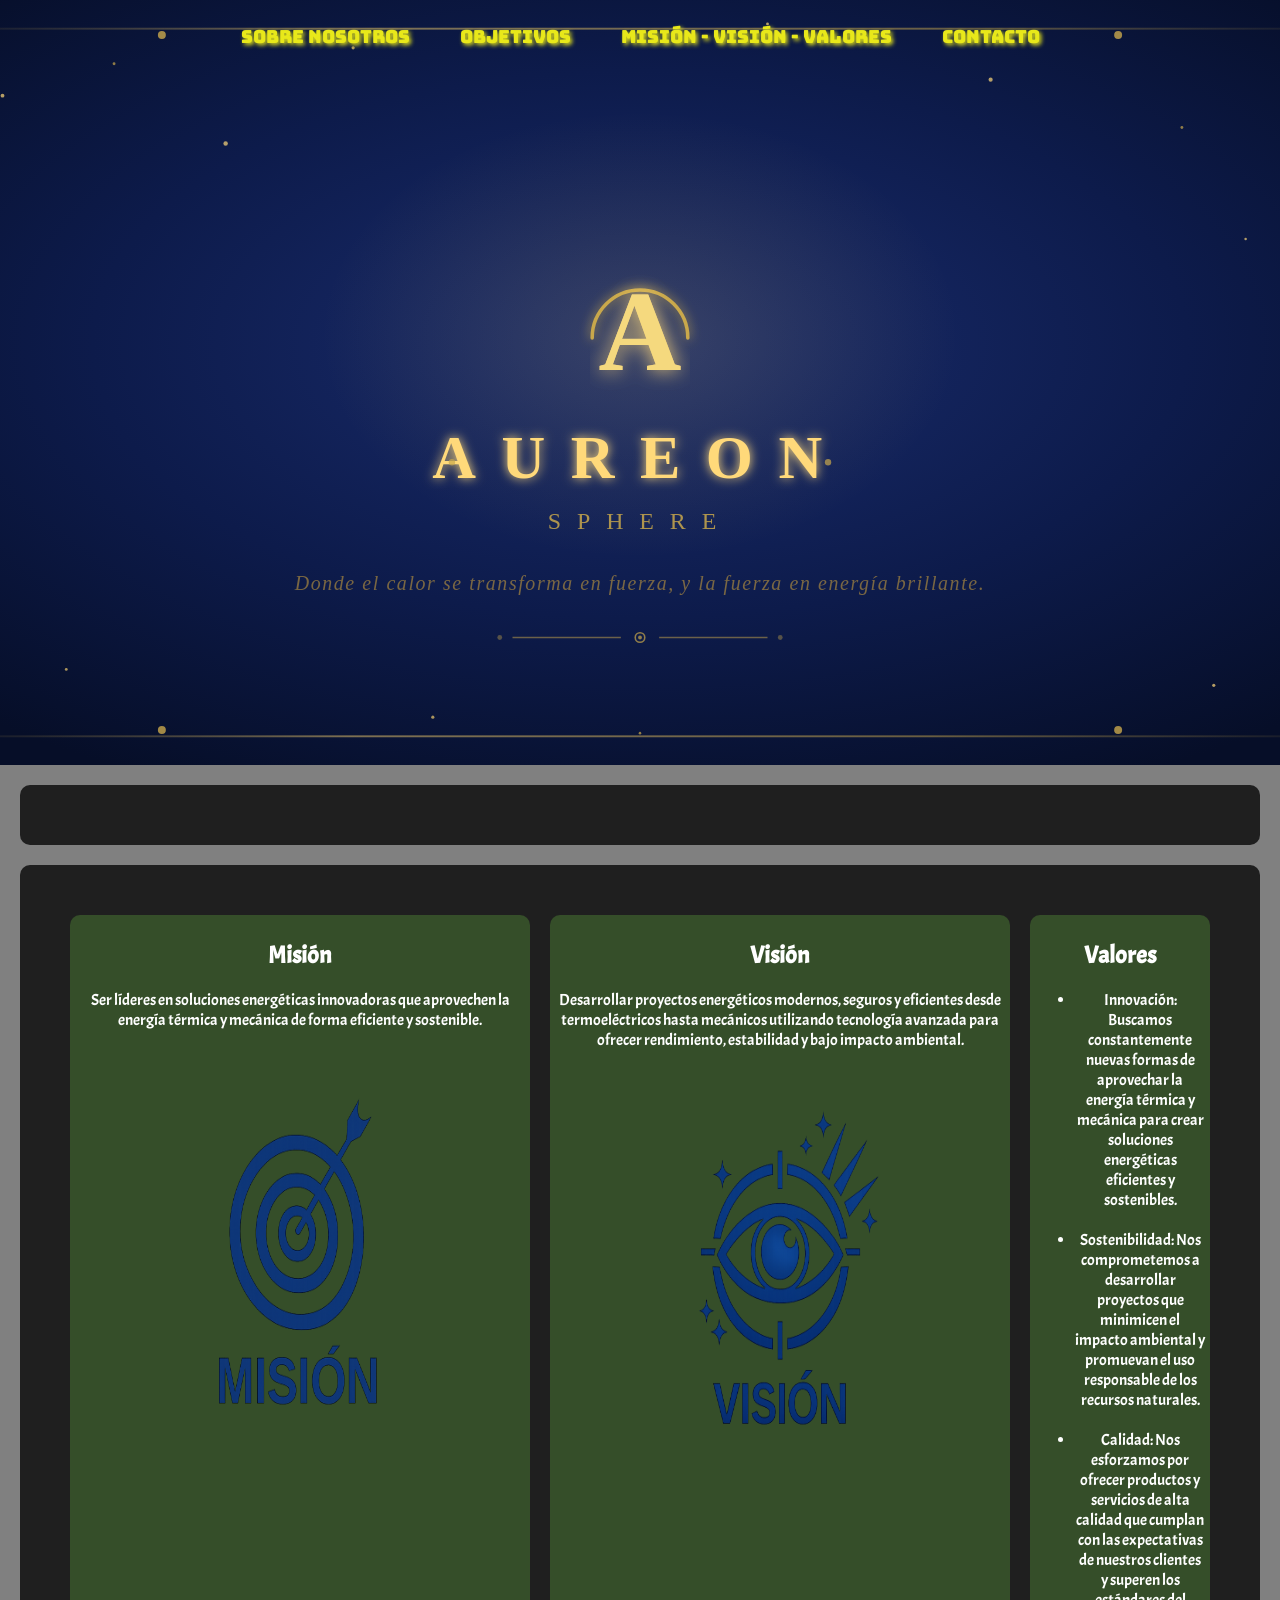
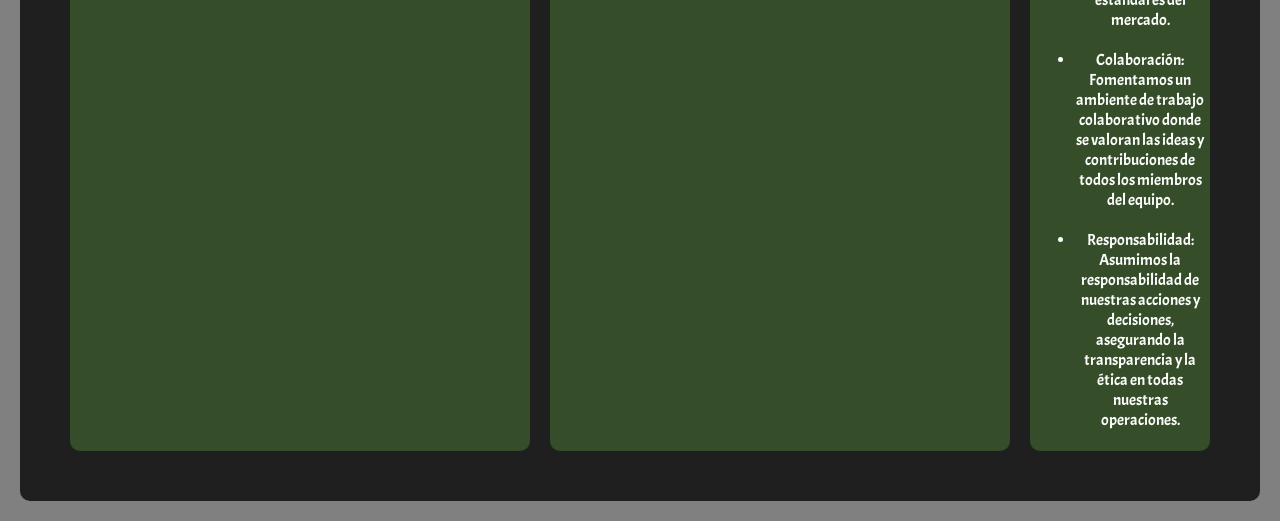
==== MainPage.html @ d263edd3 "Add files via upload" ====
<!DOCTYPE html>
<html>
    
<head>
    <meta charset="UTF-8" />
    <meta name="viewport" content="width=device-width, initial-scale=1.0">
    <title>MainPage</title>
    <link rel="stylesheet" href="MainPage.css" />
    <link rel="preconnect" href="https://fonts.googleapis.com">
    <link rel="preconnect" href="https://fonts.gstatic.com" crossorigin>
    <link href="https://fonts.googleapis.com/css2?family=Bungee&family=Indie+Flower&display=swap" rel="stylesheet">
    <style>
        @import url('https://fonts.googleapis.com/css2?family=Acme&display=swap');
    </style>
</head>

<body>

    <div class = "AureonFondo">
        <div class = "NavBarFondo">
            <nav>
                <a href="#AboutUs">Sobre nosotros</a>
                <a href="#Objetivos">Objetivos</a>
                <a href="#MVV">Misión - visión - valores</a>
                <a href="#Contacto">Contacto</a>
            </nav>
        </div>

        <p></p> <!-- Aqui simplemente esta la imagen de fondo definida en el CSS, la seccion es solo eso y pues realmente
                     no contiene nada importante, por eso esta vacio-->
    </div>

    <section>

    </section>

    <section id = "MVV">
        <div class = "MVV">
            <div class = "mision">
                <h2>Misión</h2>
                <p>Ser líderes en soluciones energéticas innovadoras que aprovechen la energía térmica y mecánica de forma eficiente y sostenible.</p>
                <img src="MisionImage.png" alt="Misión" class="mision-image">
            </div>
            <div class = "vision">
                <h2>Visión</h2>
                <p>Desarrollar proyectos energéticos modernos, seguros y eficientes desde termoeléctricos hasta mecánicos utilizando tecnología avanzada para ofrecer rendimiento, estabilidad y bajo impacto ambiental.</p>
                <img src="VisionImage.png" alt="Visión" class="vision-image">
            </div>
            <div class = "valores">
                <h2>Valores</h2>
                <ul>
                    <li>Innovación: Buscamos constantemente nuevas formas de aprovechar la energía térmica y mecánica para crear soluciones energéticas eficientes y sostenibles.</li>
                    <br>
                    <li>Sostenibilidad: Nos comprometemos a desarrollar proyectos que minimicen el impacto ambiental y promuevan el uso responsable de los recursos naturales.</li>
                    <br>
                    <li>Calidad: Nos esforzamos por ofrecer productos y servicios de alta calidad que cumplan con las expectativas de nuestros clientes y superen los estándares del mercado.</li>
                    <br>
                    <li>Colaboración: Fomentamos un ambiente de trabajo colaborativo donde se valoran las ideas y contribuciones de todos los miembros del equipo.</li>
                    <br>
                    <li>Responsabilidad: Asumimos la responsabilidad de nuestras acciones y decisiones, asegurando la transparencia y la ética en todas nuestras operaciones.</li>
                </ul>
            </div>
        </div>
    </section>

</body>

</html>
---- MainPage.css ----
body {
    margin: 0;
    padding: 0;
    font-family: 'Acme', cursive;
    background-color: grey;
}

nav {
    padding: 25px;
    display:flex;
    justify-content: center;
    gap: 50px;
}

nav a {
    color: #e8e81a;
    text-decoration: none;
    font-size: 18px;
    font-family: 'Bungee', cursive;
    text-shadow: 2px 2px 4px #e8e81a;
}

nav a:hover {
    color: #0bad3b;
}

.NavBarFondo {
    position: relative;
    display: flex;
    text-align: center;
    justify-content: center;
}

.AureonFondo {
    height: 85vh;

    background-color: #352020;

    background-image: url(aureon_sphere_hero_banner.svg);
    background-size: cover;
    background-position: center;
    background-repeat: no-repeat;

    text-align: center;
}


section {
    padding:30px;
    margin:20px;
    background-color: #1f1f1f;
    border-radius:10px;
}

.MVV {
    height: auto;
    display: flex;
    gap: 20px;
    margin: 20px;
}

.mision, .vision, .valores {
    justify-content: center;
    text-align: center;
    background-color: #354e29;
    color: white;
    flex: 1;
    padding: 5px;
    border-radius: 10px;
}

.mision-image{
    width: 450px;
    height: 450px;
    border-radius: 10px;
}

.vision-image{
    width: 450px;
    height: 450px;
    border-radius: 10px;
}
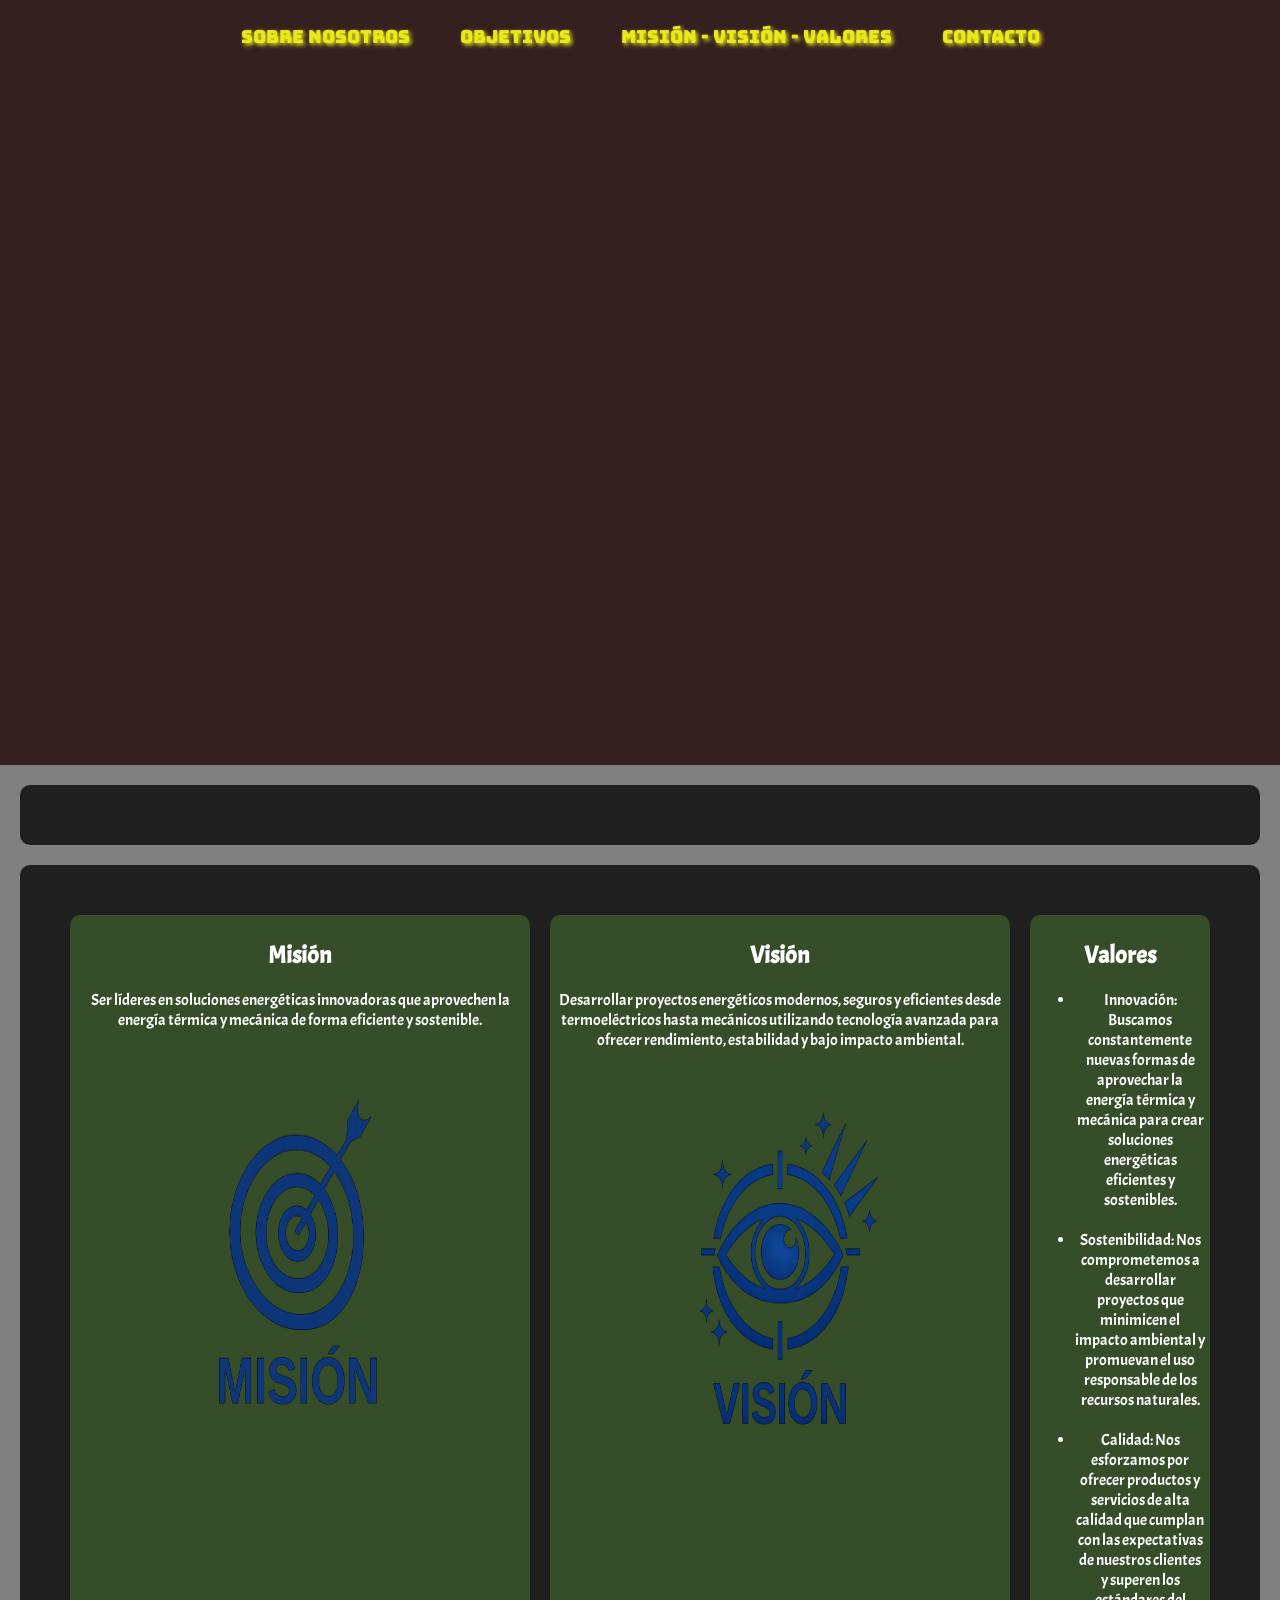
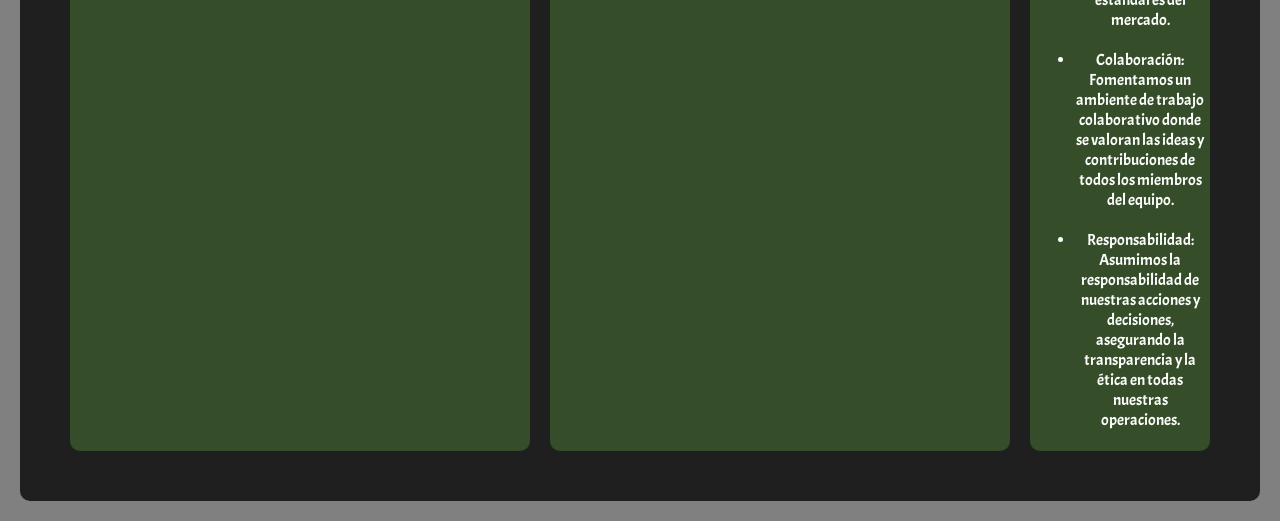
==== commit adf617a9: "FixImage1" ====
--- a/MainPage.html
+++ b/MainPage.html
@@ -39,12 +39,12 @@
             <div class = "mision">
                 <h2>Misión</h2>
                 <p>Ser líderes en soluciones energéticas innovadoras que aprovechen la energía térmica y mecánica de forma eficiente y sostenible.</p>
-                <img src="MisionImage.png" alt="Misión" class="mision-image">
+                <img src="MainPageImages\MisionImage.png" alt="Misión" class="mision-image">
             </div>
             <div class = "vision">
                 <h2>Visión</h2>
                 <p>Desarrollar proyectos energéticos modernos, seguros y eficientes desde termoeléctricos hasta mecánicos utilizando tecnología avanzada para ofrecer rendimiento, estabilidad y bajo impacto ambiental.</p>
-                <img src="VisionImage.png" alt="Visión" class="vision-image">
+                <img src="MainPageImages\VisionImage.png" alt="Visión" class="vision-image">
             </div>
             <div class = "valores">
                 <h2>Valores</h2>
--- a/MainPage.css
+++ b/MainPage.css
@@ -36,7 +36,7 @@
 
     background-color: #352020;
 
-    background-image: url(aureon_sphere_hero_banner.svg);
+    background-image: url(MainPageImages\aureon_sphere_hero_banner.svg);
     background-size: cover;
     background-position: center;
     background-repeat: no-repeat;
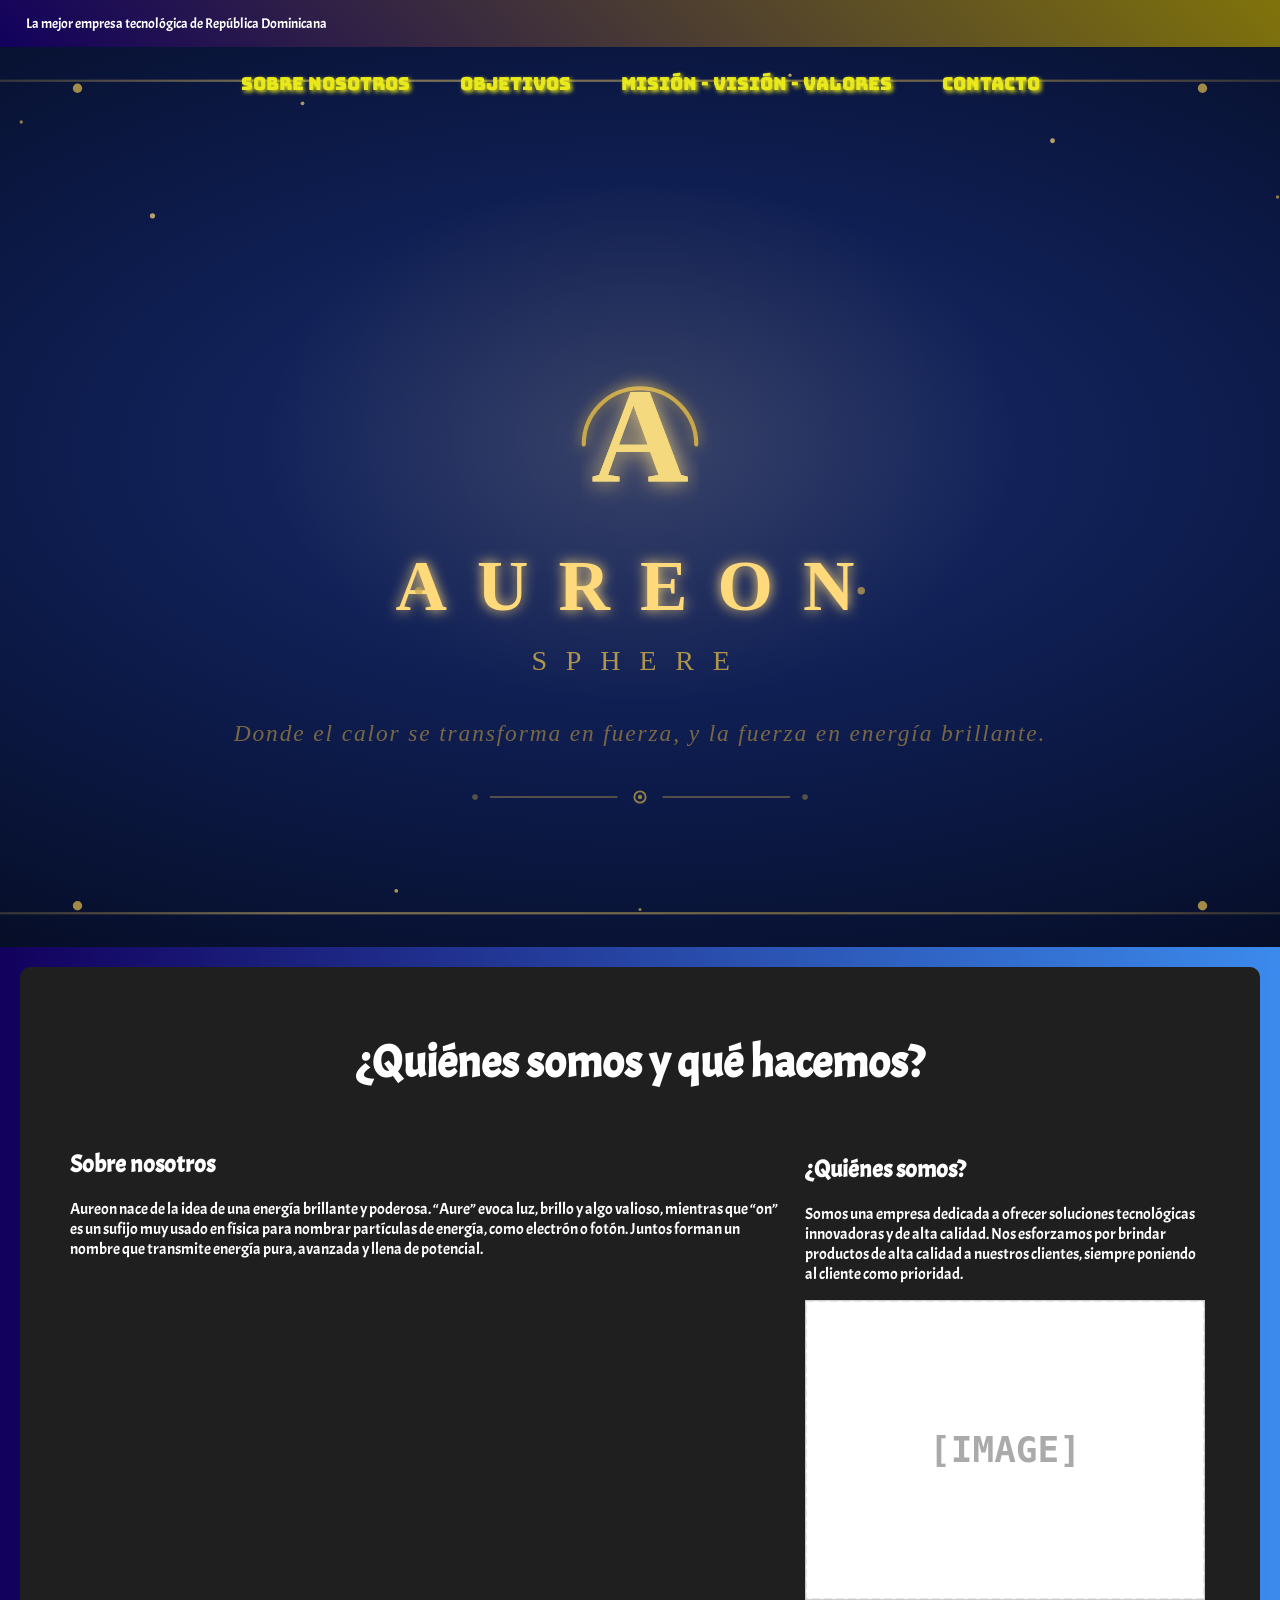
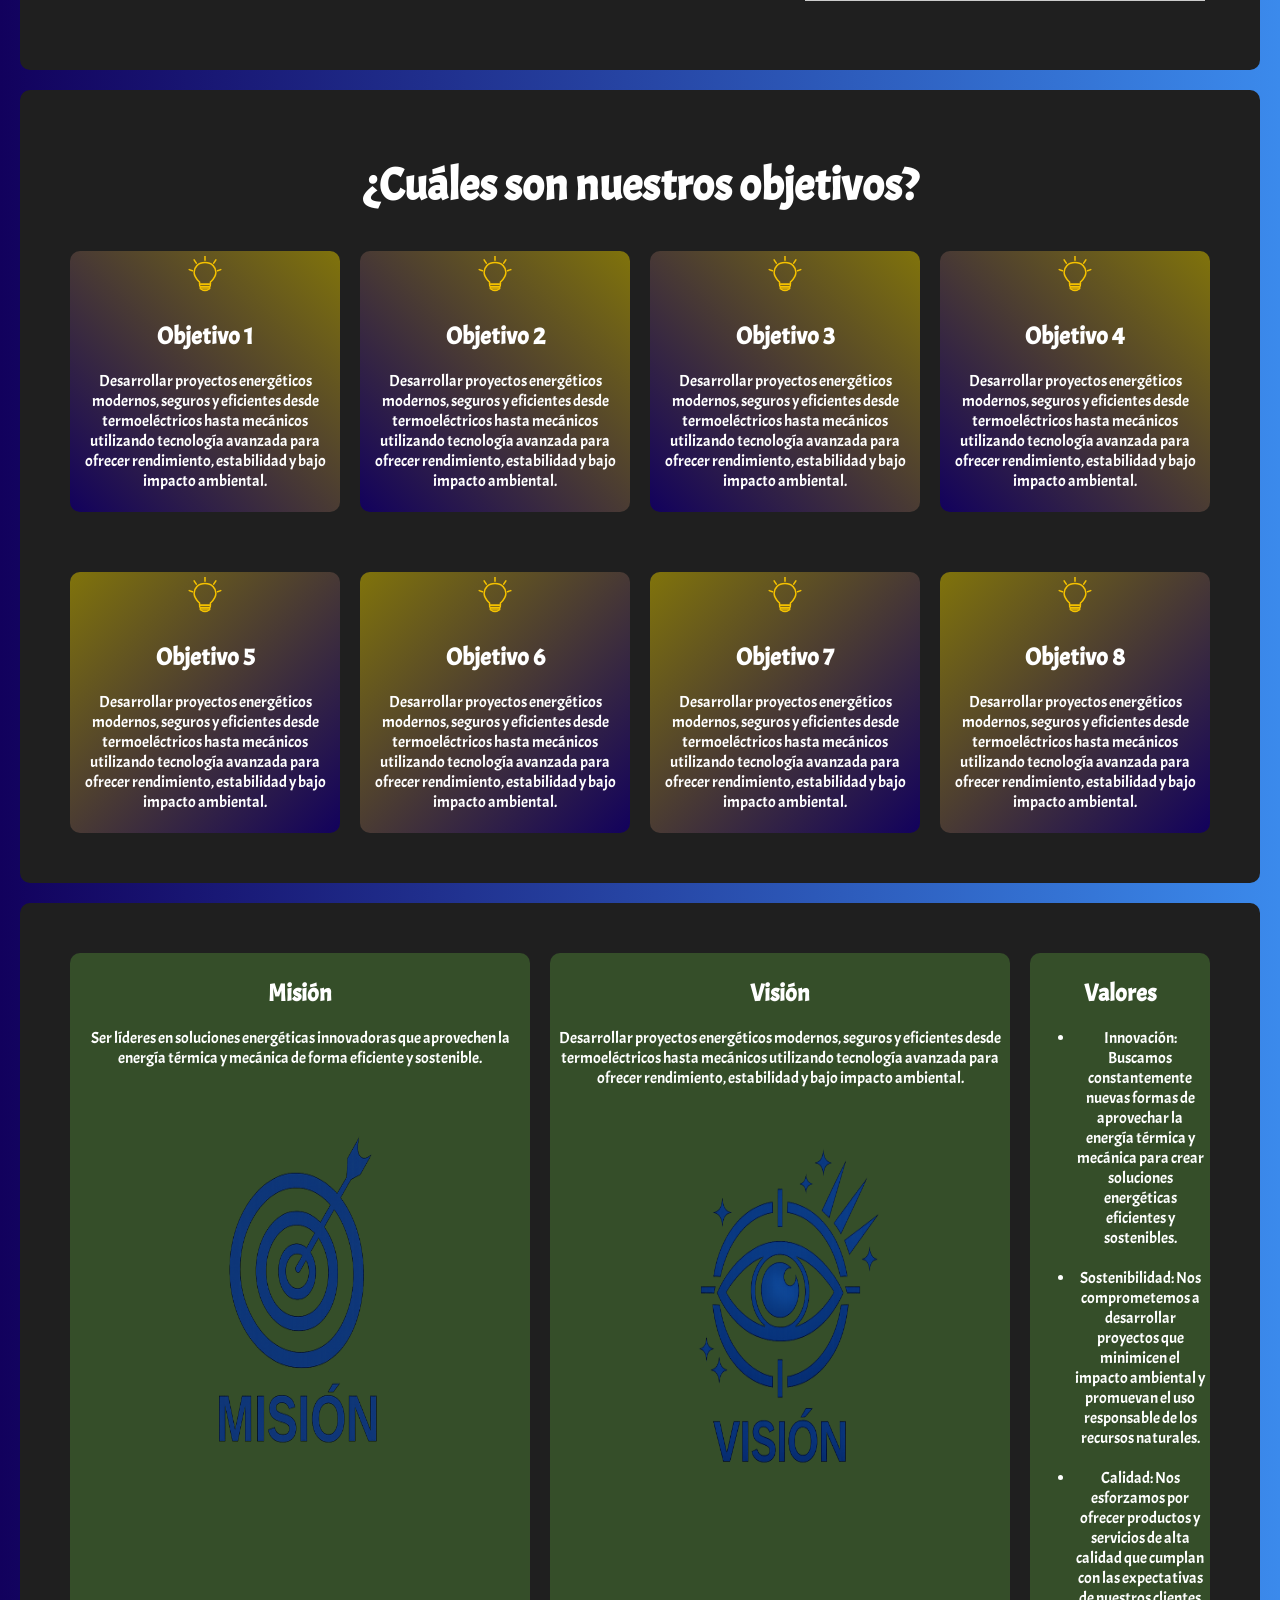
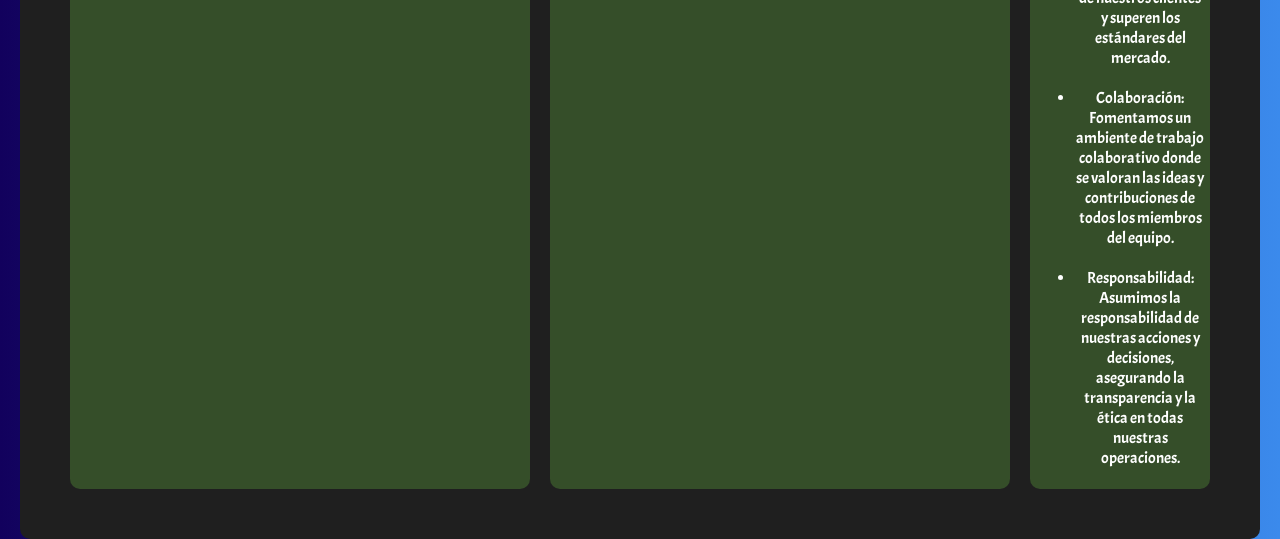
==== commit 850609fd: "ChangeImp1" ====
--- a/MainPage.html
+++ b/MainPage.html
@@ -16,6 +16,10 @@
 
 <body>
 
+    <header>
+        <p class = "AureonHeader">La mejor empresa tecnológica de República Dominicana</p>
+    </header>
+
     <div class = "AureonFondo">
         <div class = "NavBarFondo">
             <nav>
@@ -25,13 +29,85 @@
                 <a href="#Contacto">Contacto</a>
             </nav>
         </div>
-
-        <p></p> <!-- Aqui simplemente esta la imagen de fondo definida en el CSS, la seccion es solo eso y pues realmente
-                     no contiene nada importante, por eso esta vacio-->
     </div>
 
-    <section>
+    <section id = "AboutUs">
+        <div class = "AboutUsHeader">
+            <h1>¿Quiénes somos y qué hacemos?</h1>
+        </div>
+        <div class = "AboutUsLR">
+            <div class = "AboutLeft">
+                <h2>Sobre nosotros</h2>
+                <p>Aureon nace de la idea de una energía brillante y poderosa. “Aure” evoca luz, brillo y algo valioso, 
+                mientras que “on” es un sufijo muy usado en física para nombrar partículas de energía, como electrón o fotón. 
+                Juntos forman un nombre que transmite energía pura, avanzada y llena de potencial.</p>
+            </div>
+            <div class = "AboutUsRight">
+                <h2>¿Quiénes somos?</h2>
+                <p>Somos una empresa dedicada a ofrecer soluciones tecnológicas innovadoras y de alta calidad.
+                Nos esforzamos por brindar productos de alta calidad a nuestros clientes, siempre poniendo al cliente como prioridad.</p>
+                <img src="MainPageImages\image_placeholder.svg" alt="Sobre nosotros" class="aboutus-image">
+            </div>
+        </div>
+    </section>
 
+    <section id = "Objetivos">
+        <div class = "ObjetivosHeader">
+            <h1>¿Cuáles son nuestros objetivos?</h1>
+        </div>
+        <div class = "Contenedor-Objetivos1">
+            <div class = "Objetivo1">
+                <img src = "MainPageImages\bombillo_outline_only.svg" alt = "Objetivo 1" class = "ImageBombillo" width="40px" height="40px">
+                <h2>Objetivo 1</h2>
+                <p>Desarrollar proyectos energéticos modernos, seguros y eficientes desde termoeléctricos hasta mecánicos utilizando tecnología avanzada para ofrecer rendimiento, estabilidad y bajo impacto ambiental.</p>
+            </div>
+
+            <div class = "Objetivo2">
+                <img src = "MainPageImages\bombillo_outline_only.svg" alt = "Objetivo 2" class = "ImageBombillo" width="40px" height="40px">
+                <h2>Objetivo 2</h2>
+                <p>Desarrollar proyectos energéticos modernos, seguros y eficientes desde termoeléctricos hasta mecánicos utilizando tecnología avanzada para ofrecer rendimiento, estabilidad y bajo impacto ambiental.</p>
+            </div>
+
+            <div class = "Objetivo3">
+                <img src = "MainPageImages\bombillo_outline_only.svg" alt = "Objetivo 3" class = "ImageBombillo" width="40px" height="40px">
+                <h2>Objetivo 3</h2>
+                <p>Desarrollar proyectos energéticos modernos, seguros y eficientes desde termoeléctricos hasta mecánicos utilizando tecnología avanzada para ofrecer rendimiento, estabilidad y bajo impacto ambiental.</p>
+            </div>
+
+            <div class = "Objetivo4">
+                <img src = "MainPageImages\bombillo_outline_only.svg" alt = "Objetivo 4" class = "ImageBombillo" width="40px" height="40px">
+                <h2>Objetivo 4</h2>
+                <p>Desarrollar proyectos energéticos modernos, seguros y eficientes desde termoeléctricos hasta mecánicos utilizando tecnología avanzada para ofrecer rendimiento, estabilidad y bajo impacto ambiental.</p>
+            </div>
+        </div>
+
+            <br>
+
+        <div class = "Contenedor-Objetivos2">
+            <div class = "Objetivo5">
+                <img src = "MainPageImages\bombillo_outline_only.svg" alt = "Objetivo 5" class = "ImageBombillo" width="40px" height="40px">
+                <h2>Objetivo 5</h2>
+                <p>Desarrollar proyectos energéticos modernos, seguros y eficientes desde termoeléctricos hasta mecánicos utilizando tecnología avanzada para ofrecer rendimiento, estabilidad y bajo impacto ambiental.</p>
+            </div>
+
+            <div class = "Objetivo6">
+                <img src = "MainPageImages\bombillo_outline_only.svg" alt = "Objetivo 6" class = "ImageBombillo" width="40px" height="40px">
+                <h2>Objetivo 6</h2>
+                <p>Desarrollar proyectos energéticos modernos, seguros y eficientes desde termoeléctricos hasta mecánicos utilizando tecnología avanzada para ofrecer rendimiento, estabilidad y bajo impacto ambiental.</p>
+            </div>
+
+            <div class = "Objetivo7">
+                <img src = "MainPageImages\bombillo_outline_only.svg" alt = "Objetivo 7" class = "ImageBombillo" width="40px" height="40px">
+                <h2>Objetivo 7</h2>
+                <p>Desarrollar proyectos energéticos modernos, seguros y eficientes desde termoeléctricos hasta mecánicos utilizando tecnología avanzada para ofrecer rendimiento, estabilidad y bajo impacto ambiental.</p>
+            </div>
+
+            <div class = "Objetivo8">
+                <img src = "MainPageImages\bombillo_outline_only.svg" alt = "Objetivo 8" class = "ImageBombillo" width="40px" height="40px">
+                <h2>Objetivo 8</h2>
+                <p>Desarrollar proyectos energéticos modernos, seguros y eficientes desde termoeléctricos hasta mecánicos utilizando tecnología avanzada para ofrecer rendimiento, estabilidad y bajo impacto ambiental.</p>
+            </div>
+        </div>
     </section>
 
     <section id = "MVV">
--- a/MainPage.css
+++ b/MainPage.css
@@ -2,7 +2,9 @@
     margin: 0;
     padding: 0;
     font-family: 'Acme', cursive;
-    background-color: grey;
+    background: linear-gradient(90deg, #12015d, #3b8aec);
+    background-size: cover;
+    height: 100vh;
 }
 
 nav {
@@ -24,6 +26,18 @@
     color: #0bad3b;
 }
 
+header {
+    background: linear-gradient(45deg, #12015d, #80730b);
+    text-align: left;
+    padding: 1px;
+    color: white;
+}
+
+.AureonHeader {
+    font-size: 14px;
+    margin-left: 25px;
+}
+
 .NavBarFondo {
     position: relative;
     display: flex;
@@ -32,11 +46,9 @@
 }
 
 .AureonFondo {
-    height: 85vh;
+    height: 100vh;
 
-    background-color: #352020;
-
-    background-image: url(MainPageImages\aureon_sphere_hero_banner.svg);
+    background-image: url(MainPageImages/AureonSphereBannerMain.svg);
     background-size: cover;
     background-position: center;
     background-repeat: no-repeat;
@@ -50,6 +62,87 @@
     margin:20px;
     background-color: #1f1f1f;
     border-radius:10px;
+}
+
+.AboutUsHeader {
+    font-size: 30px;
+    text-align: center;
+    color: white;
+    margin-bottom: 20px;
+}
+
+.AboutUsLR {
+    height: auto;
+    display: flex;
+    gap: 20px;
+    color: white;
+    flex: 1;
+    margin: 20px;
+}
+
+.AboutUsLeft {
+    flex-direction: column;
+    gap: 20px;
+    justify-content: center;
+    align-items: center;
+    color: white;
+    flex: 1;
+    padding: 5px;
+    border-radius: 10px;
+}
+
+.AboutUsRight {
+    flex-direction: column;
+    gap: 20px;
+    justify-content: center;
+    align-items: center;
+    color: white;
+    flex: 1;
+    padding: 5px;
+    border-radius: 10px;
+}
+
+.ObjetivosHeader {
+    font-size: 30px;
+    text-align: center;
+    color: white;
+    margin-bottom: 20px;
+}
+
+.Contenedor-Objetivos1 {
+    position: relative;
+    height: auto;
+    display: flex;
+    gap: 20px;
+    margin: 20px;
+}
+
+.Objetivo1, .Objetivo2, .Objetivo3, .Objetivo4 {
+    justify-content: center;
+    text-align: center;
+    background: linear-gradient(45deg, #12015d, #80730b);
+    color: white;
+    flex: 1;
+    padding: 5px;
+    border-radius: 10px;
+}
+
+.Contenedor-Objetivos2 {
+    position: relative;
+    height: auto;
+    display: flex;
+    gap: 20px;
+    margin: 20px;
+}
+
+.Objetivo5, .Objetivo6, .Objetivo7, .Objetivo8 {
+    justify-content: center;
+    text-align: center;
+    background: linear-gradient(-45deg, #12015d, #80730b);
+    color: white;
+    flex: 1;
+    padding: 5px;
+    border-radius: 10px;
 }
 
 .MVV {
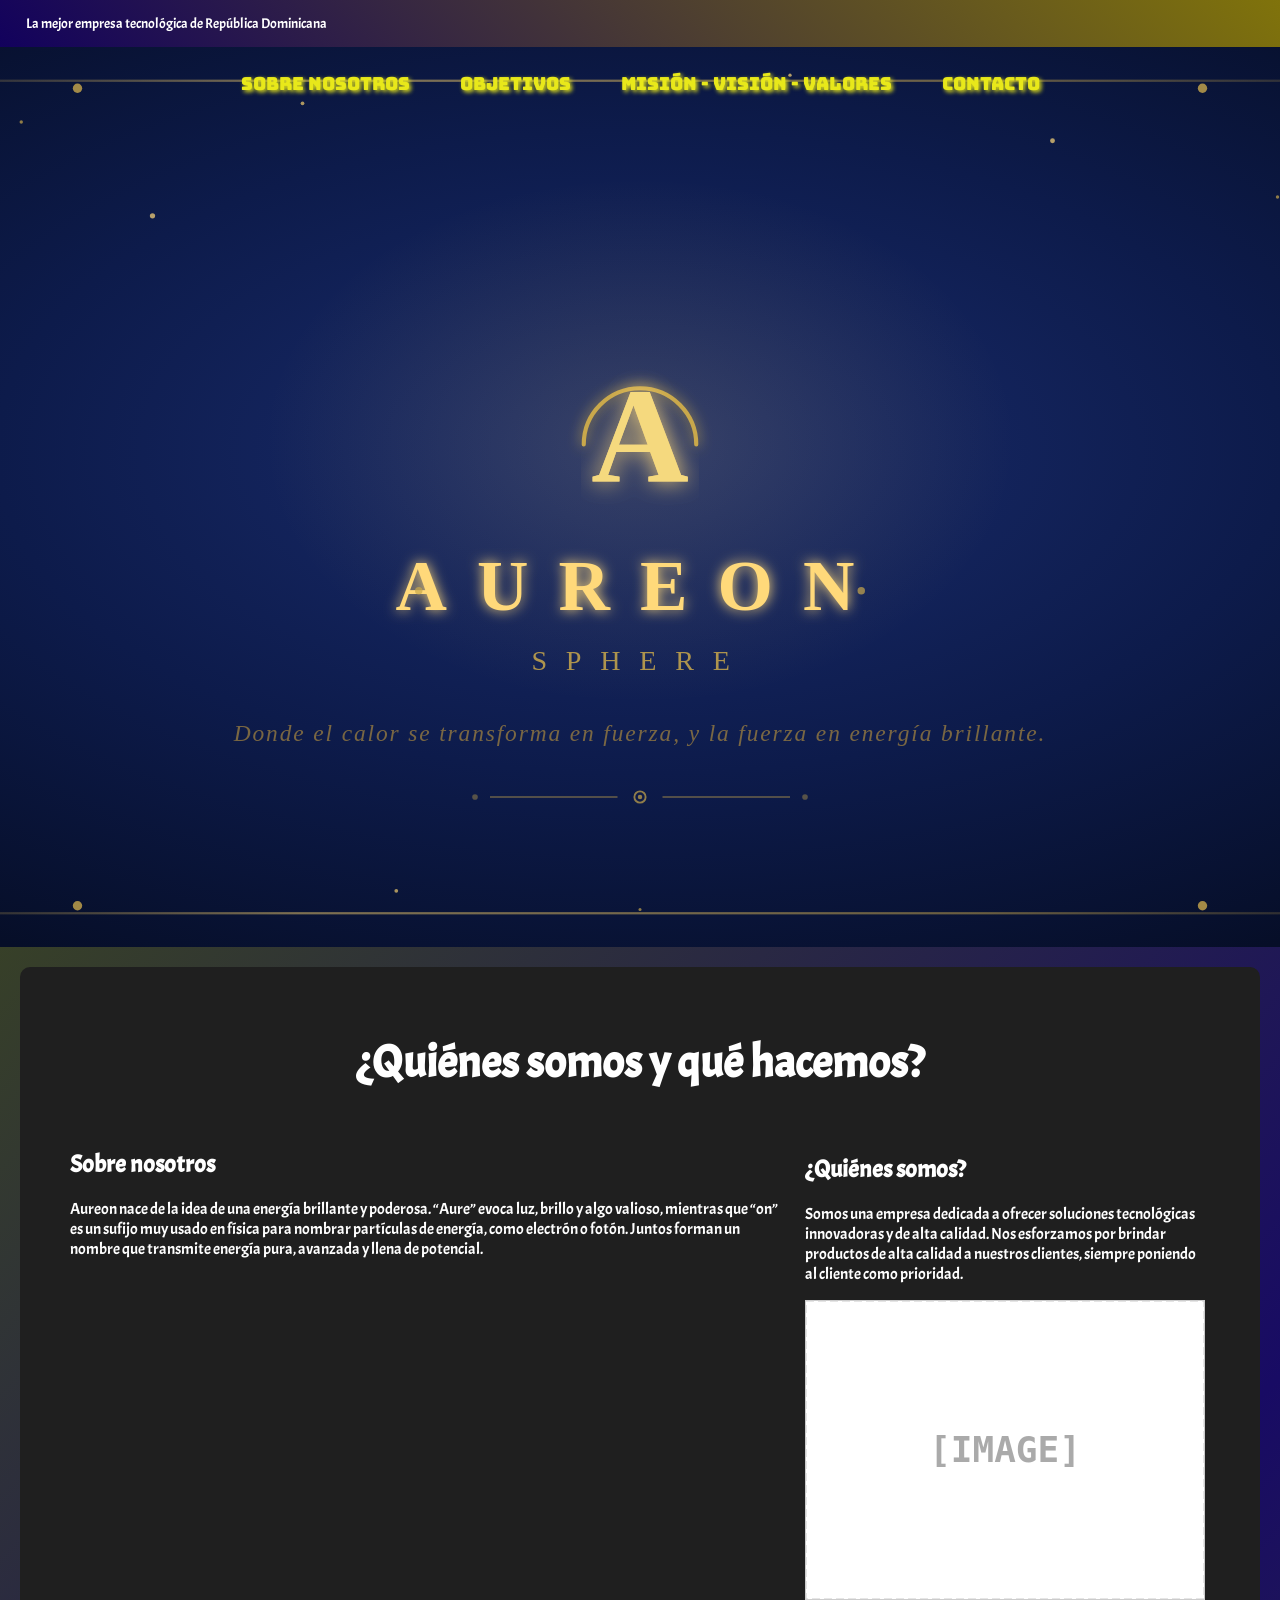
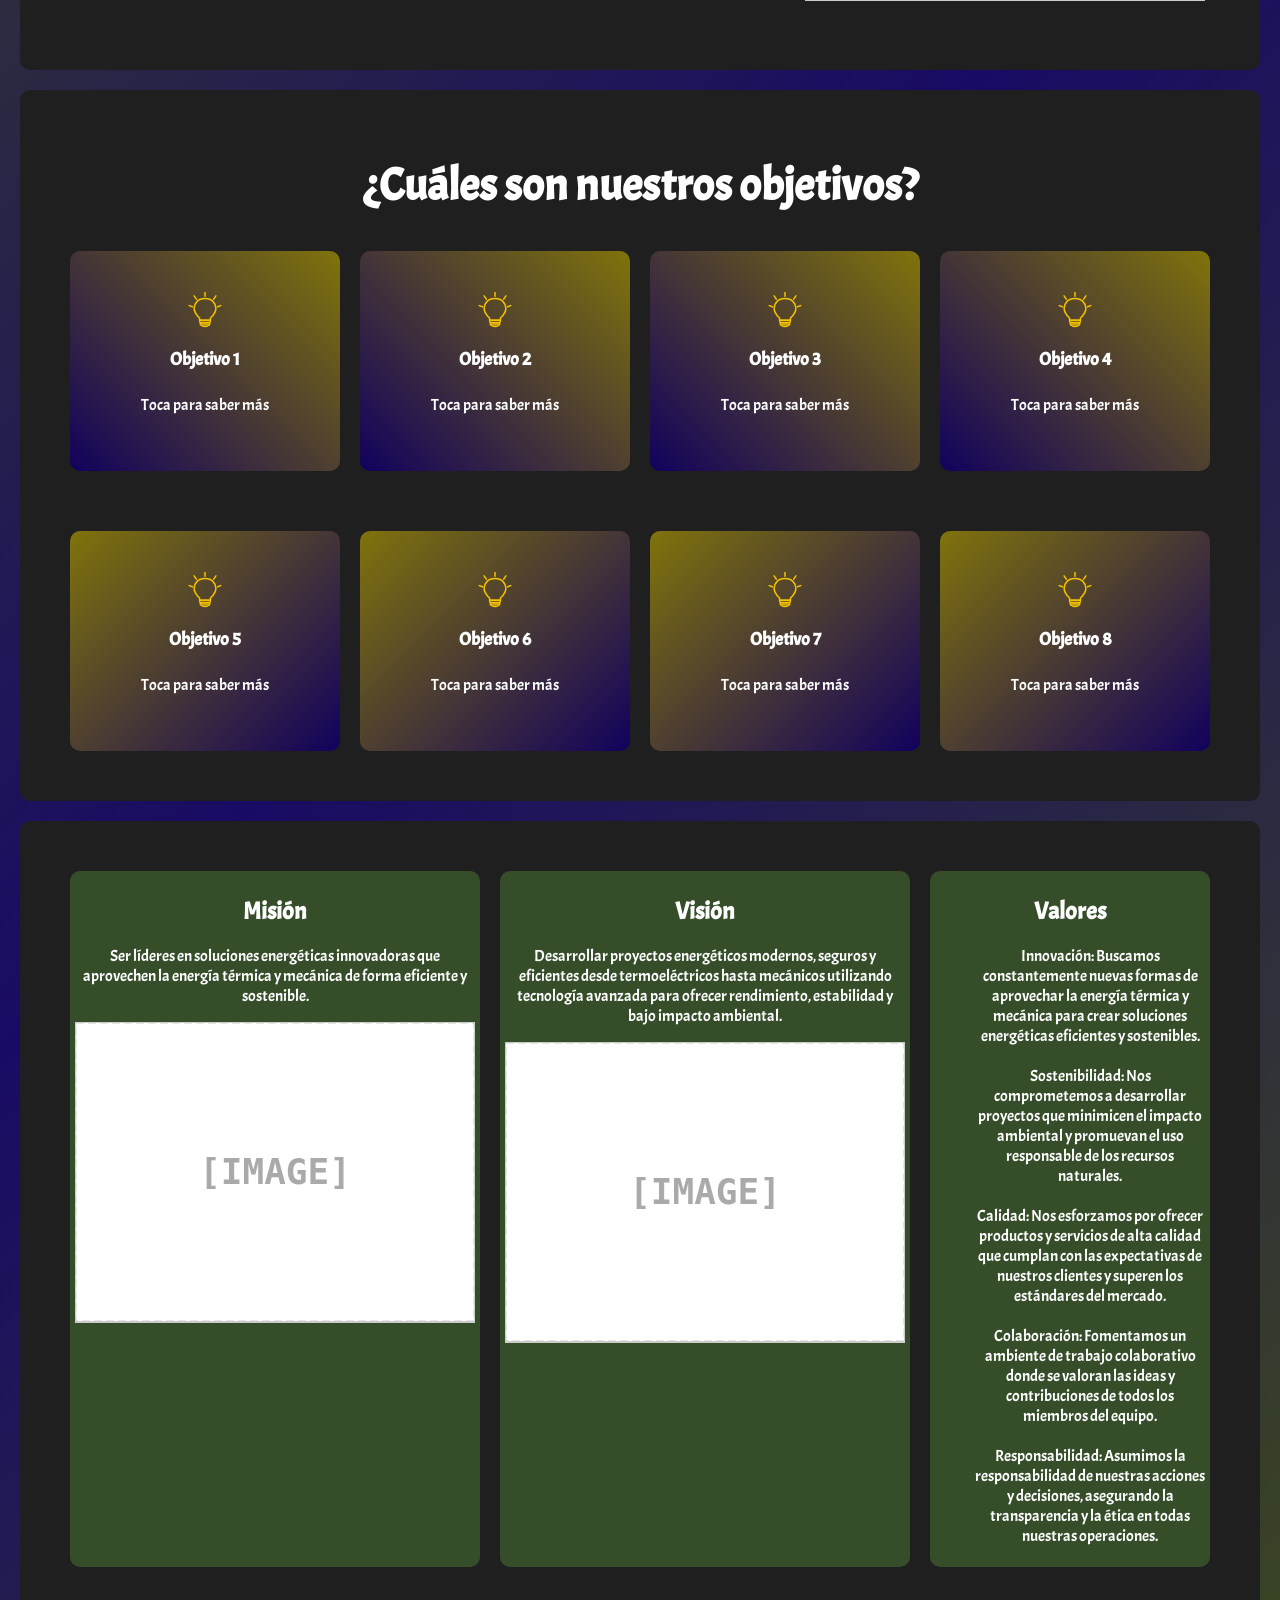
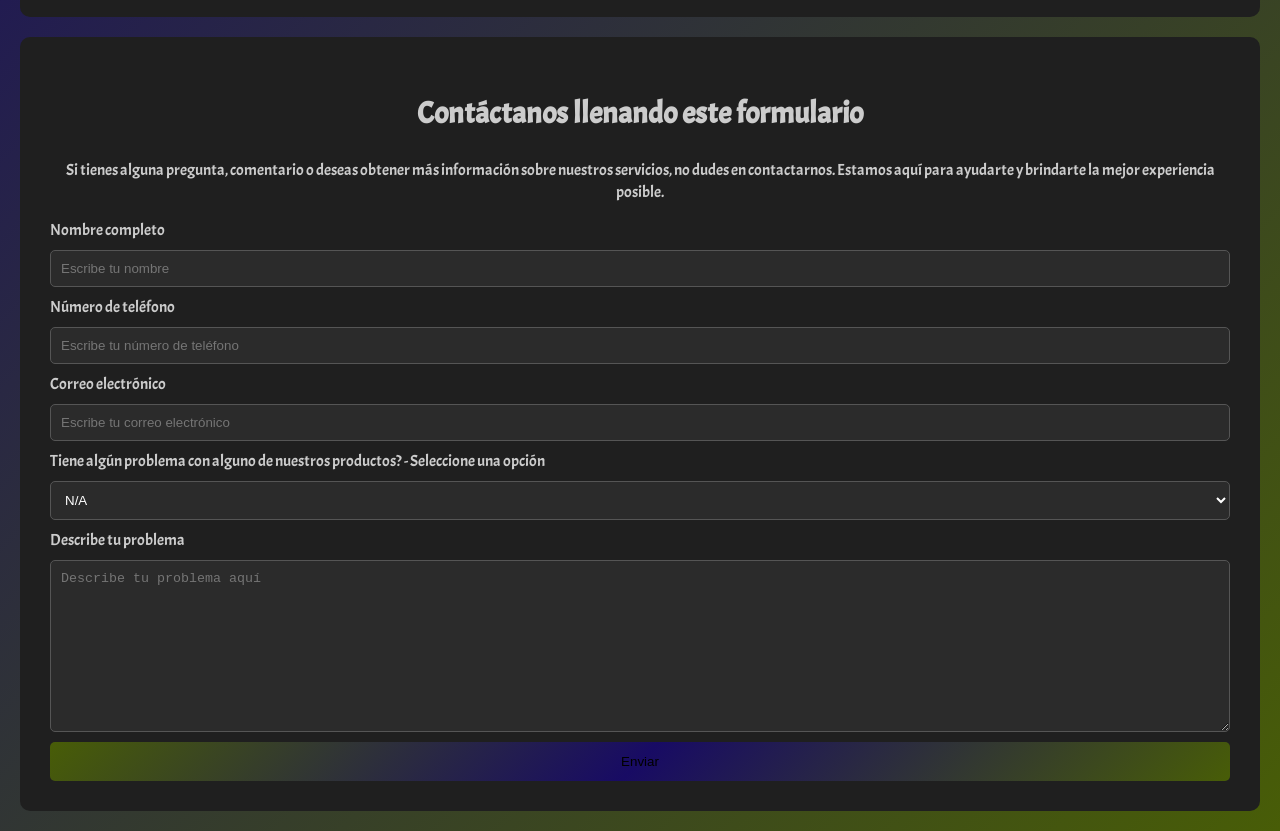
==== commit 2e0b7ca6: "UpdateMainAureon1" ====
--- a/MainPage.html
+++ b/MainPage.html
@@ -14,6 +14,14 @@
     </style>
 </head>
 
+<script>
+    document.querySelectorAll('.flip-scene').forEach(scene => {
+        scene.addEventListener('click', () => {
+            scene.querySelector('.flip-card').classList.toggle('is-flipped');
+        });
+    });
+</script>
+
 <body>
 
     <header>
@@ -51,76 +59,153 @@
         </div>
     </section>
 
-    <section id = "Objetivos">
-        <div class = "ObjetivosHeader">
-            <h1>¿Cuáles son nuestros objetivos?</h1>
-        </div>
-        <div class = "Contenedor-Objetivos1">
-            <div class = "Objetivo1">
-                <img src = "MainPageImages\bombillo_outline_only.svg" alt = "Objetivo 1" class = "ImageBombillo" width="40px" height="40px">
-                <h2>Objetivo 1</h2>
-                <p>Desarrollar proyectos energéticos modernos, seguros y eficientes desde termoeléctricos hasta mecánicos utilizando tecnología avanzada para ofrecer rendimiento, estabilidad y bajo impacto ambiental.</p>
-            </div>
-
-            <div class = "Objetivo2">
-                <img src = "MainPageImages\bombillo_outline_only.svg" alt = "Objetivo 2" class = "ImageBombillo" width="40px" height="40px">
-                <h2>Objetivo 2</h2>
-                <p>Desarrollar proyectos energéticos modernos, seguros y eficientes desde termoeléctricos hasta mecánicos utilizando tecnología avanzada para ofrecer rendimiento, estabilidad y bajo impacto ambiental.</p>
-            </div>
-
-            <div class = "Objetivo3">
-                <img src = "MainPageImages\bombillo_outline_only.svg" alt = "Objetivo 3" class = "ImageBombillo" width="40px" height="40px">
-                <h2>Objetivo 3</h2>
-                <p>Desarrollar proyectos energéticos modernos, seguros y eficientes desde termoeléctricos hasta mecánicos utilizando tecnología avanzada para ofrecer rendimiento, estabilidad y bajo impacto ambiental.</p>
-            </div>
-
-            <div class = "Objetivo4">
-                <img src = "MainPageImages\bombillo_outline_only.svg" alt = "Objetivo 4" class = "ImageBombillo" width="40px" height="40px">
-                <h2>Objetivo 4</h2>
-                <p>Desarrollar proyectos energéticos modernos, seguros y eficientes desde termoeléctricos hasta mecánicos utilizando tecnología avanzada para ofrecer rendimiento, estabilidad y bajo impacto ambiental.</p>
-            </div>
-        </div>
-
-            <br>
-
-        <div class = "Contenedor-Objetivos2">
-            <div class = "Objetivo5">
-                <img src = "MainPageImages\bombillo_outline_only.svg" alt = "Objetivo 5" class = "ImageBombillo" width="40px" height="40px">
-                <h2>Objetivo 5</h2>
-                <p>Desarrollar proyectos energéticos modernos, seguros y eficientes desde termoeléctricos hasta mecánicos utilizando tecnología avanzada para ofrecer rendimiento, estabilidad y bajo impacto ambiental.</p>
-            </div>
-
-            <div class = "Objetivo6">
-                <img src = "MainPageImages\bombillo_outline_only.svg" alt = "Objetivo 6" class = "ImageBombillo" width="40px" height="40px">
-                <h2>Objetivo 6</h2>
-                <p>Desarrollar proyectos energéticos modernos, seguros y eficientes desde termoeléctricos hasta mecánicos utilizando tecnología avanzada para ofrecer rendimiento, estabilidad y bajo impacto ambiental.</p>
-            </div>
-
-            <div class = "Objetivo7">
-                <img src = "MainPageImages\bombillo_outline_only.svg" alt = "Objetivo 7" class = "ImageBombillo" width="40px" height="40px">
-                <h2>Objetivo 7</h2>
-                <p>Desarrollar proyectos energéticos modernos, seguros y eficientes desde termoeléctricos hasta mecánicos utilizando tecnología avanzada para ofrecer rendimiento, estabilidad y bajo impacto ambiental.</p>
-            </div>
-
-            <div class = "Objetivo8">
-                <img src = "MainPageImages\bombillo_outline_only.svg" alt = "Objetivo 8" class = "ImageBombillo" width="40px" height="40px">
-                <h2>Objetivo 8</h2>
-                <p>Desarrollar proyectos energéticos modernos, seguros y eficientes desde termoeléctricos hasta mecánicos utilizando tecnología avanzada para ofrecer rendimiento, estabilidad y bajo impacto ambiental.</p>
-            </div>
-        </div>
-    </section>
+    <section id="Objetivos">
+    <div class="ObjetivosHeader">
+        <h1>¿Cuáles son nuestros objetivos?</h1>
+    </div>
+
+    <div class="Contenedor-Objetivos1">
+
+        <div class="flip-scene">
+            <div class="flip-card">
+                <div class="flip-front">
+                    <img src="MainPageImages/bombillo_outline_only.svg" alt="Objetivo 1" class="ImageBombillo" width="40px" height="40px">
+                    <h2>Objetivo 1</h2>
+                    <p>Toca para saber más</p>
+                </div>
+                <div class="flip-back">
+                    <img src="MainPageImages/bombillo_outline_only.svg" alt="Objetivo 1" class="ImageBombillo" width="40px" height="40px">
+                    <h2>Objetivo 1</h2>
+                    <p>Desarrollar proyectos energéticos modernos, seguros y eficientes desde termoeléctricos hasta mecánicos utilizando tecnología avanzada.</p>
+                </div>
+            </div>
+        </div>
+
+        <div class="flip-scene">
+            <div class="flip-card">
+                <div class="flip-front">
+                    <img src="MainPageImages/bombillo_outline_only.svg" alt="Objetivo 2" class="ImageBombillo" width="40px" height="40px">
+                    <h2>Objetivo 2</h2>
+                    <p>Toca para saber más</p>
+                </div>
+                <div class="flip-back">
+                    <img src="MainPageImages/bombillo_outline_only.svg" alt="Objetivo 1" class="ImageBombillo" width="40px" height="40px">
+                    <h2>Objetivo 2</h2>
+                    <p>Desarrollar proyectos energéticos modernos, seguros y eficientes desde termoeléctricos hasta mecánicos utilizando tecnología avanzada.</p>
+                </div>
+            </div>
+        </div>
+
+        <div class="flip-scene">
+            <div class="flip-card">
+                <div class="flip-front">
+                    <img src="MainPageImages/bombillo_outline_only.svg" alt="Objetivo 3" class="ImageBombillo" width="40px" height="40px">
+                    <h2>Objetivo 3</h2>
+                    <p>Toca para saber más</p>
+                </div>
+                <div class="flip-back">
+                    <img src="MainPageImages/bombillo_outline_only.svg" alt="Objetivo 1" class="ImageBombillo" width="40px" height="40px">
+                    <h2>Objetivo 3</h2>
+                    <p>Desarrollar proyectos energéticos modernos, seguros y eficientes desde termoeléctricos hasta mecánicos utilizando tecnología avanzada.</p>
+                </div>
+            </div>
+        </div>
+
+        <div class="flip-scene">
+            <div class="flip-card">
+                <div class="flip-front">
+                    <img src="MainPageImages/bombillo_outline_only.svg" alt="Objetivo 4" class="ImageBombillo" width="40px" height="40px">
+                    <h2>Objetivo 4</h2>
+                    <p>Toca para saber más</p>
+                </div>
+                <div class="flip-back">
+                    <img src="MainPageImages/bombillo_outline_only.svg" alt="Objetivo 1" class="ImageBombillo" width="40px" height="40px">
+                    <h2>Objetivo 4</h2>
+                    <p>Desarrollar proyectos energéticos modernos, seguros y eficientes desde termoeléctricos hasta mecánicos utilizando tecnología avanzada.</p>
+                </div>
+            </div>
+        </div>
+
+    </div>
+
+    <br>
+
+    <div class="Contenedor-Objetivos2">
+
+        <div class="flip-scene reverse">
+            <div class="flip-card">
+                <div class="flip-front">
+                    <img src="MainPageImages/bombillo_outline_only.svg" alt="Objetivo 5" class="ImageBombillo" width="40px" height="40px">
+                    <h2>Objetivo 5</h2>
+                    <p>Toca para saber más</p>
+                </div>
+                <div class="flip-back">
+                    <img src="MainPageImages/bombillo_outline_only.svg" alt="Objetivo 1" class="ImageBombillo" width="40px" height="40px">
+                    <h2>Objetivo 5</h2>
+                    <p>Desarrollar proyectos energéticos modernos, seguros y eficientes desde termoeléctricos hasta mecánicos utilizando tecnología avanzada.</p>
+                </div>
+            </div>
+        </div>
+
+        <div class="flip-scene reverse">
+            <div class="flip-card">
+                <div class="flip-front">
+                    <img src="MainPageImages/bombillo_outline_only.svg" alt="Objetivo 6" class="ImageBombillo" width="40px" height="40px">
+                    <h2>Objetivo 6</h2>
+                    <p>Toca para saber más</p>
+                </div>
+                <div class="flip-back">
+                    <img src="MainPageImages/bombillo_outline_only.svg" alt="Objetivo 1" class="ImageBombillo" width="40px" height="40px">
+                    <h2>Objetivo 6</h2>
+                    <p>Desarrollar proyectos energéticos modernos, seguros y eficientes desde termoeléctricos hasta mecánicos utilizando tecnología avanzada.</p>
+                </div>
+            </div>
+        </div>
+
+        <div class="flip-scene reverse">
+            <div class="flip-card">
+                <div class="flip-front">
+                    <img src="MainPageImages/bombillo_outline_only.svg" alt="Objetivo 7" class="ImageBombillo" width="40px" height="40px">
+                    <h2>Objetivo 7</h2>
+                    <p>Toca para saber más</p>
+                </div>
+                <div class="flip-back">
+                    <img src="MainPageImages/bombillo_outline_only.svg" alt="Objetivo 1" class="ImageBombillo" width="40px" height="40px">
+                    <h2>Objetivo 7</h2>
+                    <p>Desarrollar proyectos energéticos modernos, seguros y eficientes desde termoeléctricos hasta mecánicos utilizando tecnología avanzada.</p>
+                </div>
+            </div>
+        </div>
+
+        <div class="flip-scene reverse">
+            <div class="flip-card">
+                <div class="flip-front">
+                    <img src="MainPageImages/bombillo_outline_only.svg" alt="Objetivo 8" class="ImageBombillo" width="40px" height="40px">
+                    <h2>Objetivo 8</h2>
+                    <p>Toca para saber más</p>
+                </div>
+                <div class="flip-back">
+                    <img src="MainPageImages/bombillo_outline_only.svg" alt="Objetivo 1" class="ImageBombillo" width="40px" height="40px">
+                    <h2>Objetivo 8</h2>
+                    <p>Desarrollar proyectos energéticos modernos, seguros y eficientes desde termoeléctricos hasta mecánicos utilizando tecnología avanzada.</p>
+                </div>
+            </div>
+        </div>
+
+    </div>
+</section>
 
     <section id = "MVV">
         <div class = "MVV">
             <div class = "mision">
                 <h2>Misión</h2>
                 <p>Ser líderes en soluciones energéticas innovadoras que aprovechen la energía térmica y mecánica de forma eficiente y sostenible.</p>
-                <img src="MainPageImages\MisionImage.png" alt="Misión" class="mision-image">
+                <img src="MainPageImages\image_placeholder.svg" alt="Misión" class="mision-image">
             </div>
             <div class = "vision">
                 <h2>Visión</h2>
                 <p>Desarrollar proyectos energéticos modernos, seguros y eficientes desde termoeléctricos hasta mecánicos utilizando tecnología avanzada para ofrecer rendimiento, estabilidad y bajo impacto ambiental.</p>
-                <img src="MainPageImages\VisionImage.png" alt="Visión" class="vision-image">
+                <img src="MainPageImages\image_placeholder.svg" alt="Visión" class="vision-image">
             </div>
             <div class = "valores">
                 <h2>Valores</h2>
@@ -141,4 +226,37 @@
 
 </body>
 
-</html>+</html>
+
+<section id = "Contacto">
+    <div class = "Contacto">
+        <div class = "ContactoHeader">
+            <h1>Contáctanos llenando este formulario</h1>
+            <p>Si tienes alguna pregunta, comentario o deseas obtener más información sobre nuestros servicios, no dudes en contactarnos. Estamos aquí para ayudarte y brindarte la mejor experiencia posible.</p>
+        </div>
+        <form>
+
+        <label>Nombre completo</label>
+        <input type="text" placeholder="Escribe tu nombre">
+
+        <label>Número de teléfono</label>
+        <input type="number" placeholder="Escribe tu número de teléfono">
+
+        <label>Correo electrónico</label>
+        <input type="email" placeholder="Escribe tu correo electrónico">
+
+        <label>Tiene algún problema con alguno de nuestros productos? - Seleccione una opción</label>
+
+        <select>
+        <option>N/A</option>
+        <option>Guante NEXO</option>
+        </select>
+
+        <label>Describe tu problema</label>
+        <textarea placeholder="Describe tu problema aquí" rows="10"></textarea>
+            
+        <button type="submit">Enviar</button>
+
+        </form>
+    </div>
+</section>
--- a/MainPage.css
+++ b/MainPage.css
@@ -2,9 +2,8 @@
     margin: 0;
     padding: 0;
     font-family: 'Acme', cursive;
-    background: linear-gradient(90deg, #12015d, #3b8aec);
+    background: linear-gradient(-45deg, #485d07, #180b64, #485d07);
     background-size: cover;
-    height: 100vh;
 }
 
 nav {
@@ -31,6 +30,7 @@
     text-align: left;
     padding: 1px;
     color: white;
+    margin: 0;
 }
 
 .AureonHeader {
@@ -162,14 +162,128 @@
     border-radius: 10px;
 }
 
-.mision-image{
-    width: 450px;
-    height: 450px;
-    border-radius: 10px;
-}
-
-.vision-image{
-    width: 450px;
-    height: 450px;
-    border-radius: 10px;
+.flip-scene {
+    flex: 1;
+    height: 220px;
+    perspective: 700px;
+    cursor: pointer;
+}
+
+.flip-card {
+    width: 100%;
+    height: 100%;
+    position: relative;
+    transform-style: preserve-3d;
+    transition: transform 0.5s ease;
+}
+
+.flip-card.is-flipped {
+    transform: rotateY(180deg);
+}
+
+.flip-front, .flip-back {
+    position: absolute;
+    inset: 0;
+    border-radius: 10px;
+    display: flex;
+    flex-direction: column;
+    align-items: center;
+    justify-content: center;
+    gap: 8px;
+    padding: 15px;
+    backface-visibility: hidden;
+    text-align: center;
+    color: white;
+}
+
+.flip-front {
+    background: linear-gradient(45deg, #12015d, #80730b);
+}
+
+.flip-scene.reverse .flip-front {
+    background: linear-gradient(-45deg, #12015d, #80730b);
+}
+
+.flip-back {
+    background: linear-gradient(135deg, #1a5276, #1e8449);
+    transform:  rotateY(180deg);
+    font-size: 13px;
+    line-height: 1.5;
+}
+
+.flip-front h2 {
+    margin: 8px 0 0;
+    font-size: 18px;
+}
+
+.flip-back h2 {
+    margin: 0 0 8px;
+    font-size: 16px;
+}
+
+.flip-back p {
+    margin: 0;
+    font-size: 13px;
+    color: #d5f5e3;
+}
+
+.flip-scene:hover .flip-card {
+    transform: rotateY(180deg);
+}
+
+.valores li {
+    list-style: none;
+}
+
+
+form {
+height: auto;
+display: flex;
+flex-direction: column;
+color: #cccccc;
+}
+
+input, select {
+padding: 10px;
+margin: 10px 0;
+border: 1px solid #555;
+border-radius: 5px;
+background: #2b2b2b;
+color: white;
+}
+
+button {
+background: linear-gradient(-45deg, #485d07, #180b64, #485d07);
+color: black;
+padding: 12px;
+border: none;
+border-radius: 5px;
+cursor: pointer;
+}
+
+button:hover {
+background: linear-gradient(65deg, #12015d, #80730b);
+}
+
+.ContactoHeader p {
+text-align: center;
+color: #cccccc;
+line-height: 1.4;
+}
+
+.ContactoHeader h1 {
+font-size: 30px;
+text-align: center;
+color: #cccccc;
+line-height:1.4;
+}
+
+textarea {
+padding: 10px;
+margin: 10px 0;
+border: 1px solid #555;
+border-radius: 5px;
+background: #2b2b2b;
+color: white;
+resize: vertical;
 }
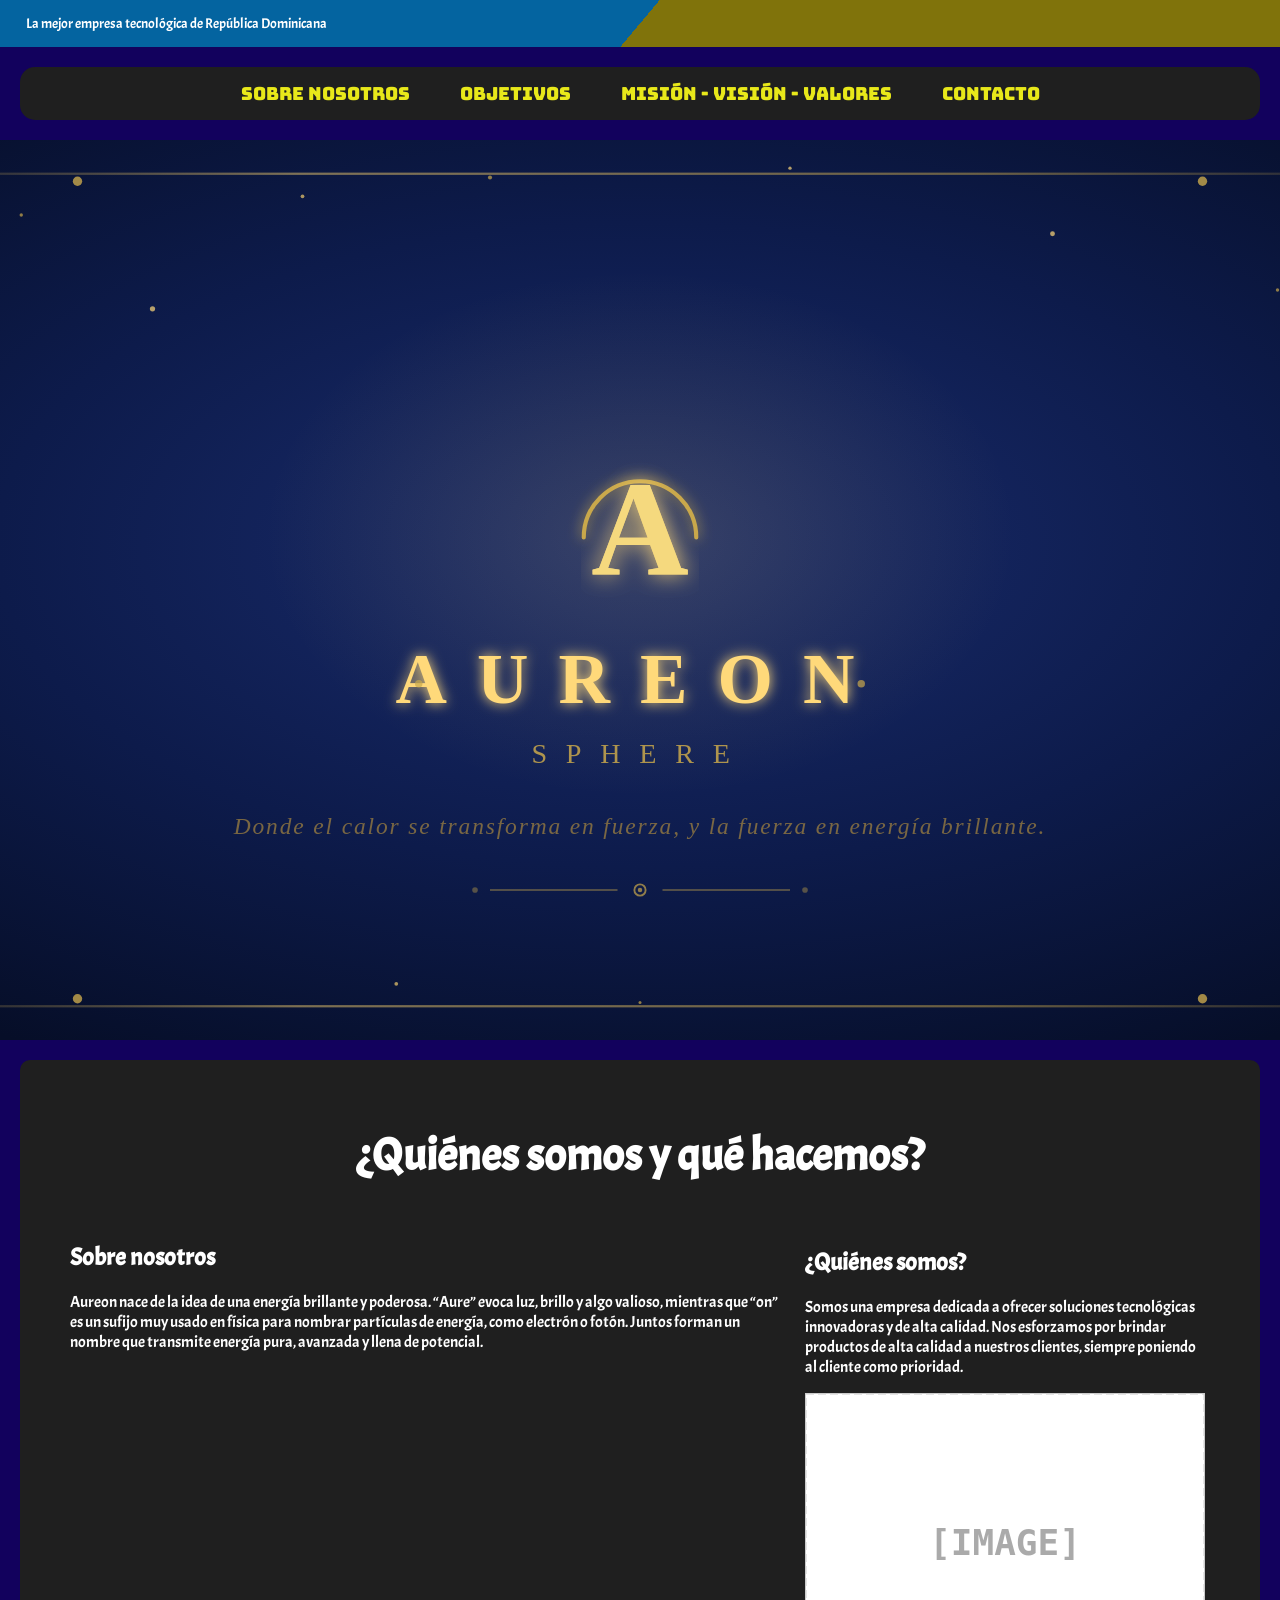
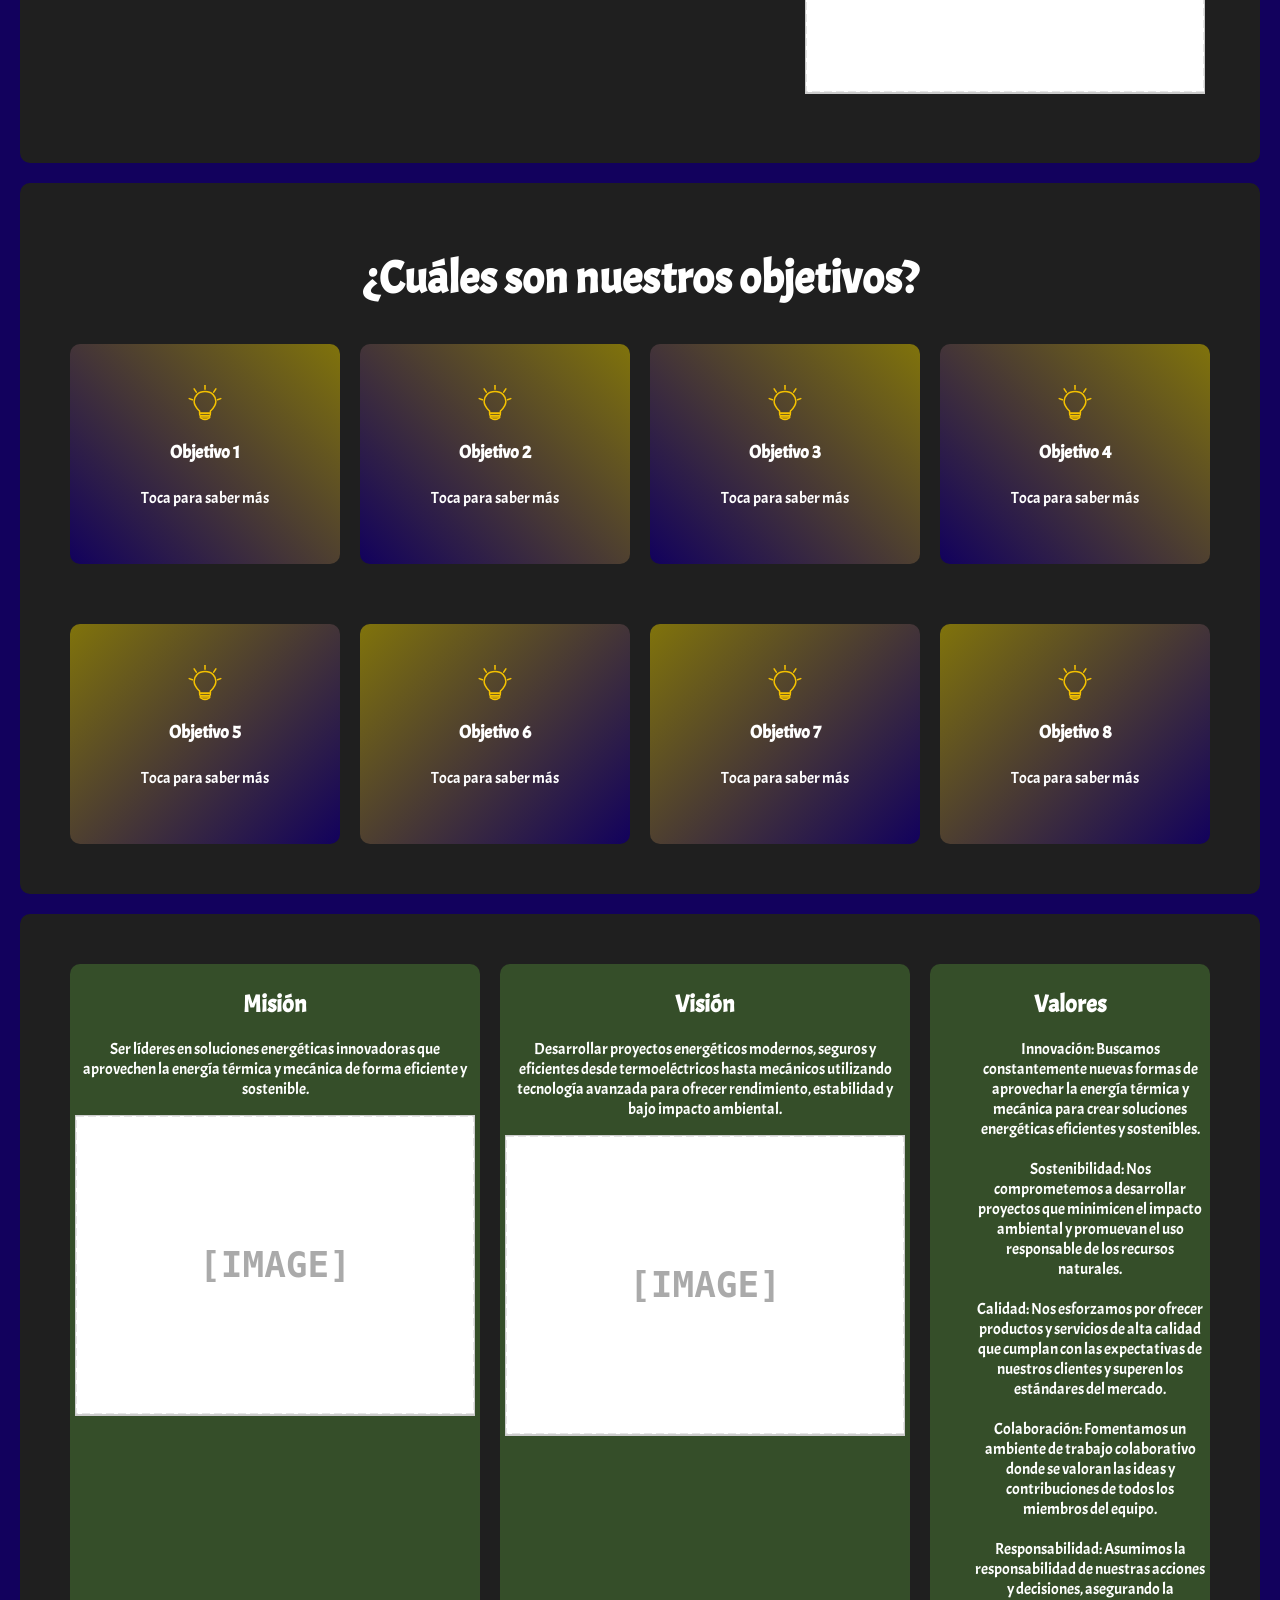
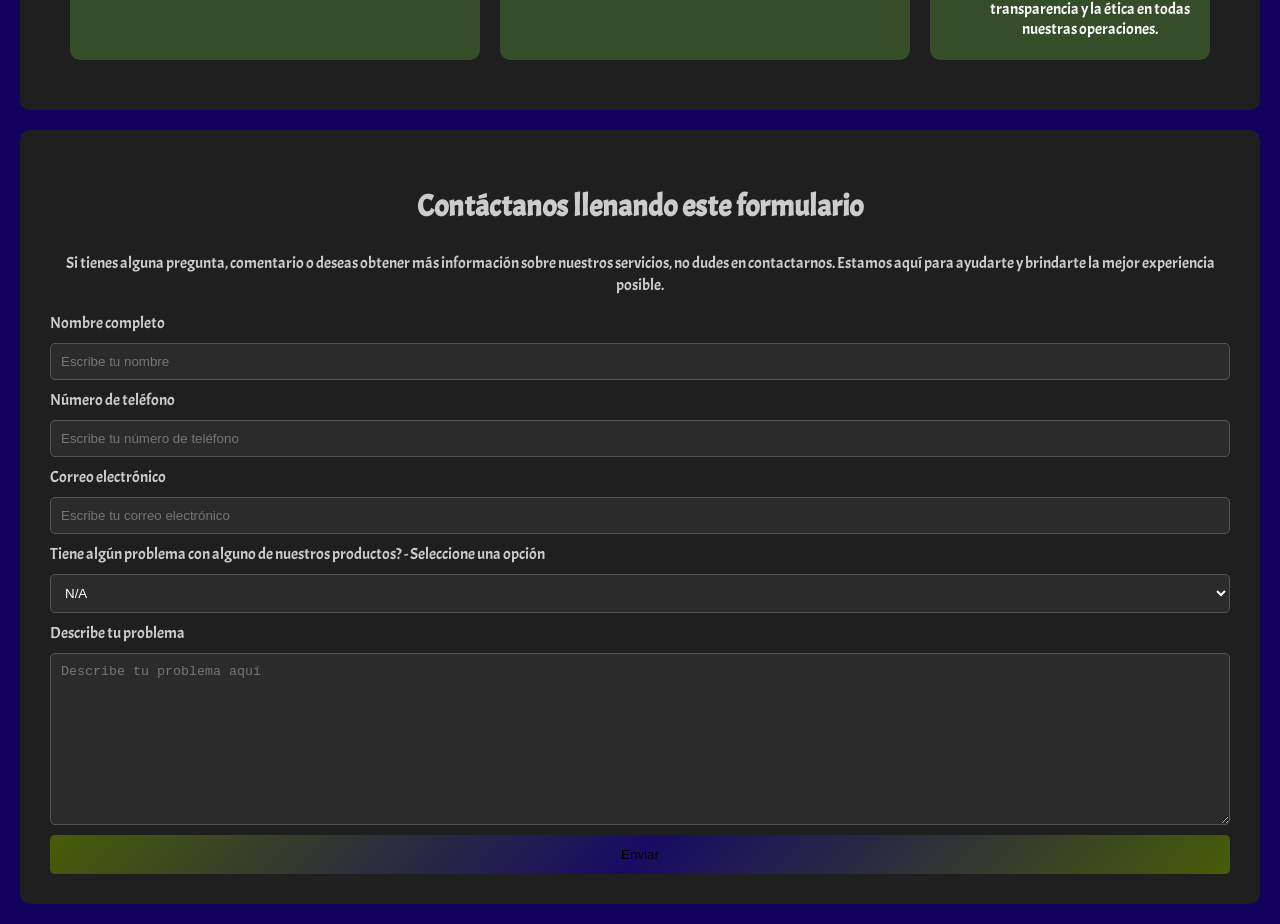
==== commit a6b3f805: "AddStickyNavBar" ====
--- a/MainPage.html
+++ b/MainPage.html
@@ -28,15 +28,14 @@
         <p class = "AureonHeader">La mejor empresa tecnológica de República Dominicana</p>
     </header>
 
+    <nav>
+        <a href="#AboutUs">Sobre nosotros</a>
+        <a href="#Objetivos">Objetivos</a>
+        <a href="#MVV">Misión - visión - valores</a>
+        <a href="#Contacto">Contacto</a>
+    </nav>
+
     <div class = "AureonFondo">
-        <div class = "NavBarFondo">
-            <nav>
-                <a href="#AboutUs">Sobre nosotros</a>
-                <a href="#Objetivos">Objetivos</a>
-                <a href="#MVV">Misión - visión - valores</a>
-                <a href="#Contacto">Contacto</a>
-            </nav>
-        </div>
     </div>
 
     <section id = "AboutUs">
@@ -224,39 +223,37 @@
         </div>
     </section>
 
+    <section id = "Contacto">
+        <div class = "Contacto">
+            <div class = "ContactoHeader">
+                <h1>Contáctanos llenando este formulario</h1>
+                <p>Si tienes alguna pregunta, comentario o deseas obtener más información sobre nuestros servicios, no dudes en contactarnos. Estamos aquí para ayudarte y brindarte la mejor experiencia posible.</p>
+            </div>
+            <form>
+
+            <label>Nombre completo</label>
+            <input type="text" placeholder="Escribe tu nombre">
+
+            <label>Número de teléfono</label>
+            <input type="number" placeholder="Escribe tu número de teléfono">
+
+            <label>Correo electrónico</label>
+            <input type="email" placeholder="Escribe tu correo electrónico">
+
+            <label>Tiene algún problema con alguno de nuestros productos? - Seleccione una opción</label>
+
+            <select>
+            <option>N/A</option>
+            <option>Guante NEXO</option>
+            </select>
+
+            <label>Describe tu problema</label>
+            <textarea placeholder="Describe tu problema aquí" rows="10"></textarea>
+                
+            <button type="submit">Enviar</button>
+
+            </form>
+        </div>
+    </section>
 </body>
-
 </html>
-
-<section id = "Contacto">
-    <div class = "Contacto">
-        <div class = "ContactoHeader">
-            <h1>Contáctanos llenando este formulario</h1>
-            <p>Si tienes alguna pregunta, comentario o deseas obtener más información sobre nuestros servicios, no dudes en contactarnos. Estamos aquí para ayudarte y brindarte la mejor experiencia posible.</p>
-        </div>
-        <form>
-
-        <label>Nombre completo</label>
-        <input type="text" placeholder="Escribe tu nombre">
-
-        <label>Número de teléfono</label>
-        <input type="number" placeholder="Escribe tu número de teléfono">
-
-        <label>Correo electrónico</label>
-        <input type="email" placeholder="Escribe tu correo electrónico">
-
-        <label>Tiene algún problema con alguno de nuestros productos? - Seleccione una opción</label>
-
-        <select>
-        <option>N/A</option>
-        <option>Guante NEXO</option>
-        </select>
-
-        <label>Describe tu problema</label>
-        <textarea placeholder="Describe tu problema aquí" rows="10"></textarea>
-            
-        <button type="submit">Enviar</button>
-
-        </form>
-    </div>
-</section>
--- a/MainPage.css
+++ b/MainPage.css
@@ -1,24 +1,30 @@
 body {
-    margin: 0;
+    margin: 0px;
     padding: 0;
     font-family: 'Acme', cursive;
-    background: linear-gradient(-45deg, #485d07, #180b64, #485d07);
+    background-color: #12015d;
     background-size: cover;
 }
 
 nav {
-    padding: 25px;
+    padding: 15px;
+    margin: 20px;
     display:flex;
     justify-content: center;
     gap: 50px;
+    background: #1f1f1f;
+    border-radius: 15px;
+    position: sticky;
+    top: 0;
+    z-index: 1000;
 }
 
 nav a {
+    display: block;
     color: #e8e81a;
     text-decoration: none;
     font-size: 18px;
     font-family: 'Bungee', cursive;
-    text-shadow: 2px 2px 4px #e8e81a;
 }
 
 nav a:hover {
@@ -26,7 +32,11 @@
 }
 
 header {
-    background: linear-gradient(45deg, #12015d, #80730b);
+    background: linear-gradient(
+        130deg,          
+        #0464a0 0% 50%,
+        #80730b 50% 100%
+    );
     text-align: left;
     padding: 1px;
     color: white;
@@ -36,13 +46,6 @@
 .AureonHeader {
     font-size: 14px;
     margin-left: 25px;
-}
-
-.NavBarFondo {
-    position: relative;
-    display: flex;
-    text-align: center;
-    justify-content: center;
 }
 
 .AureonFondo {
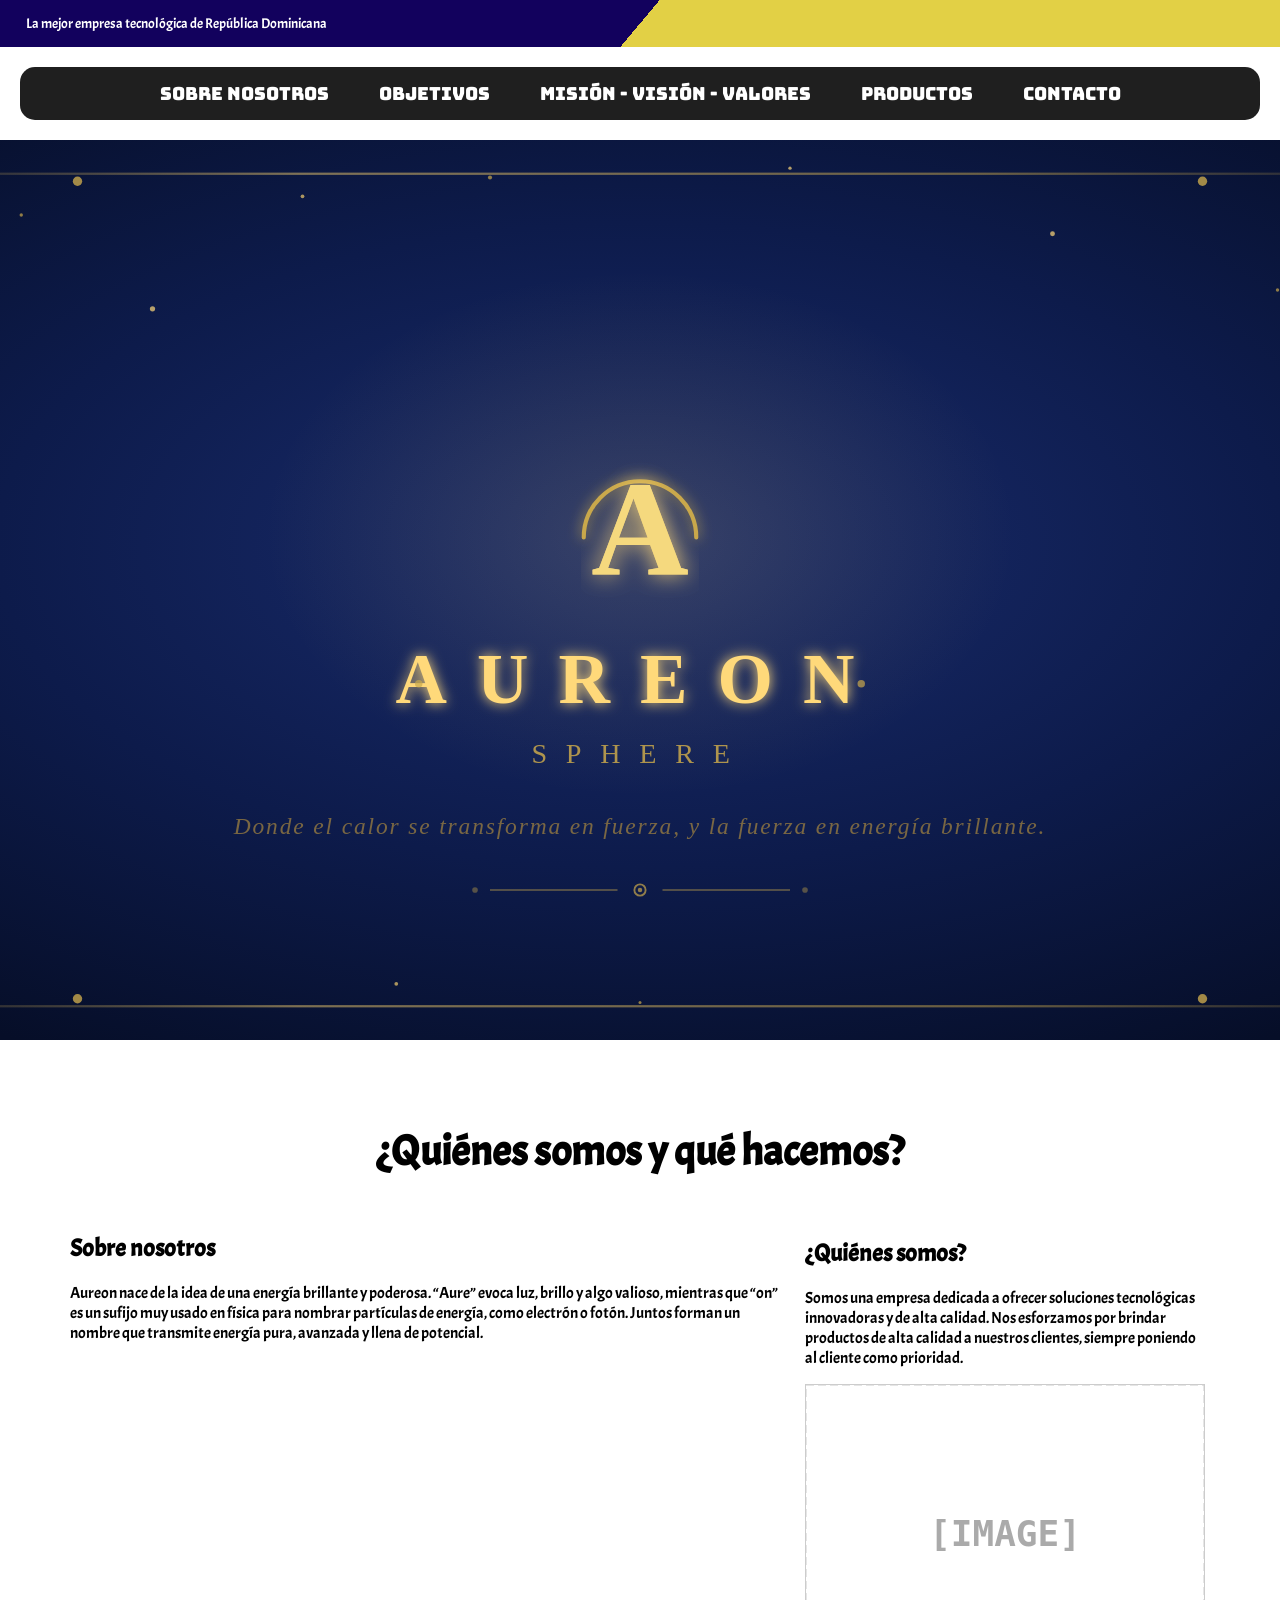
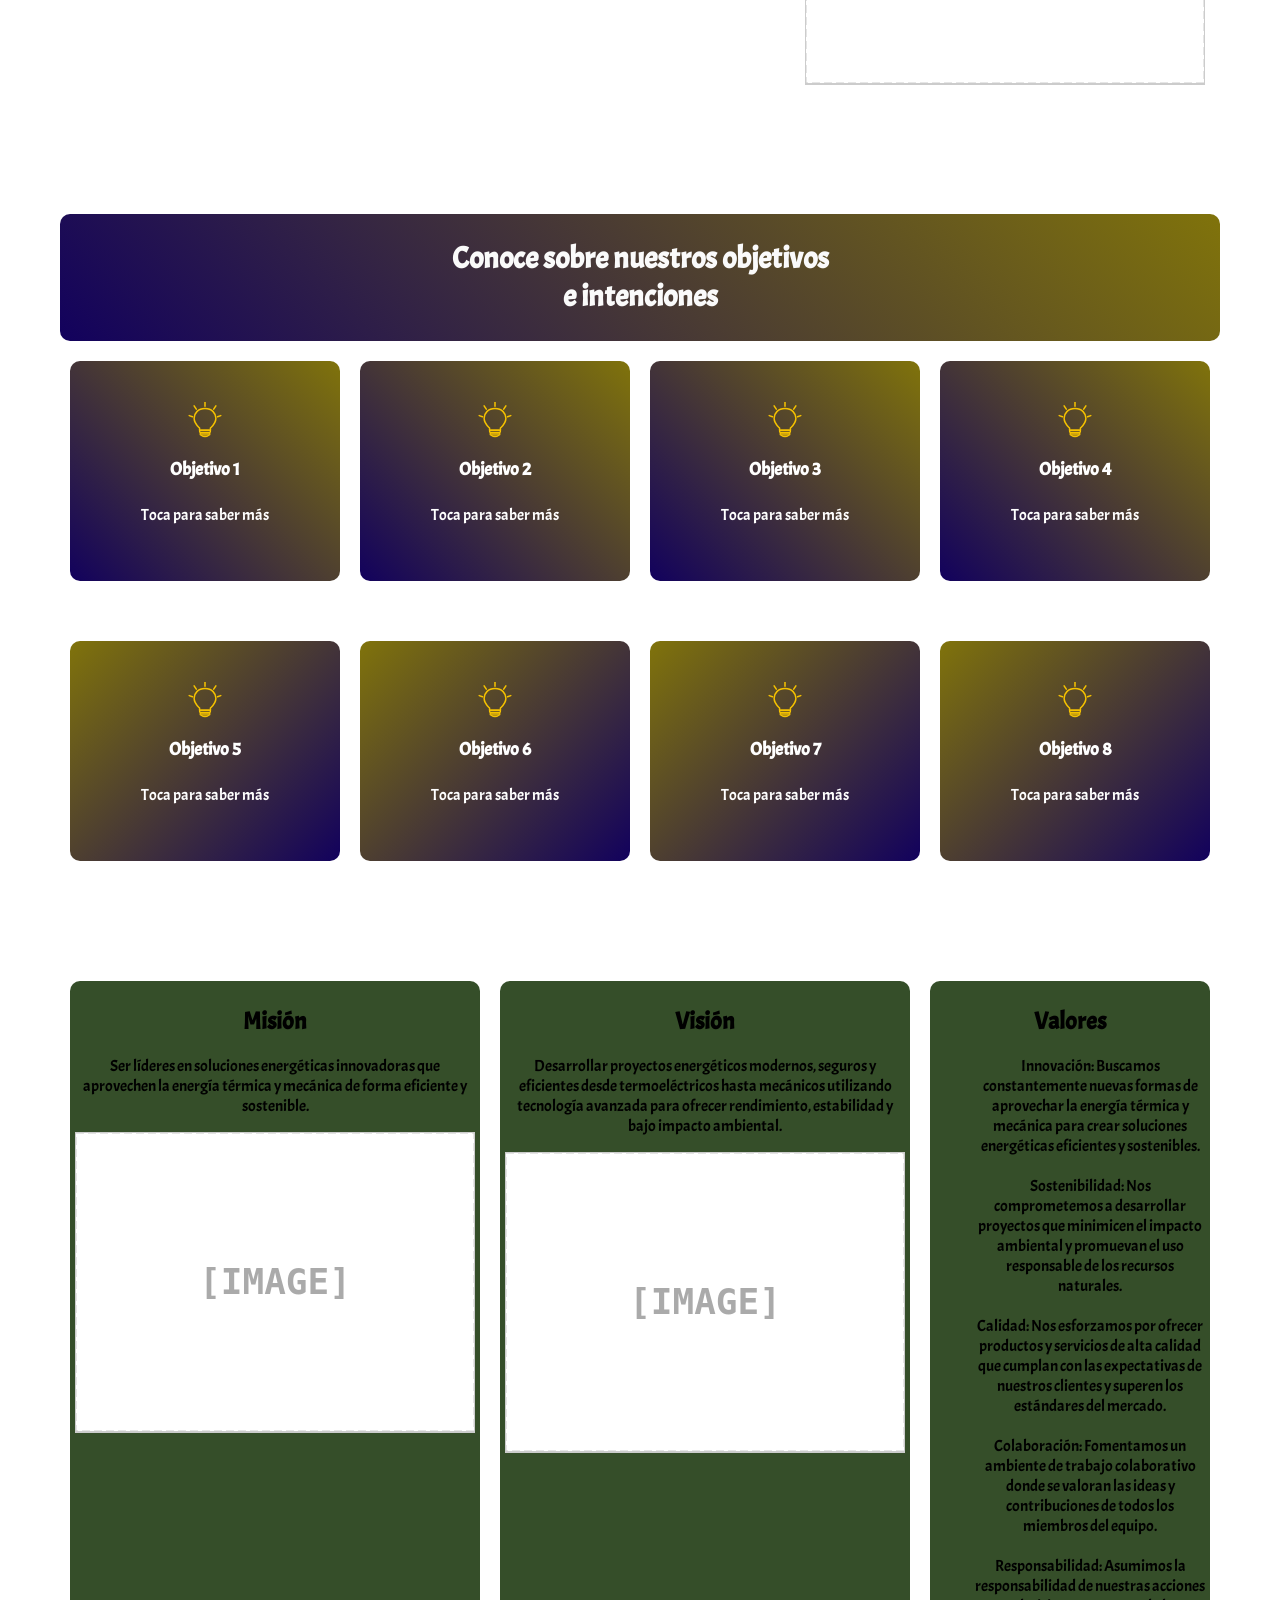
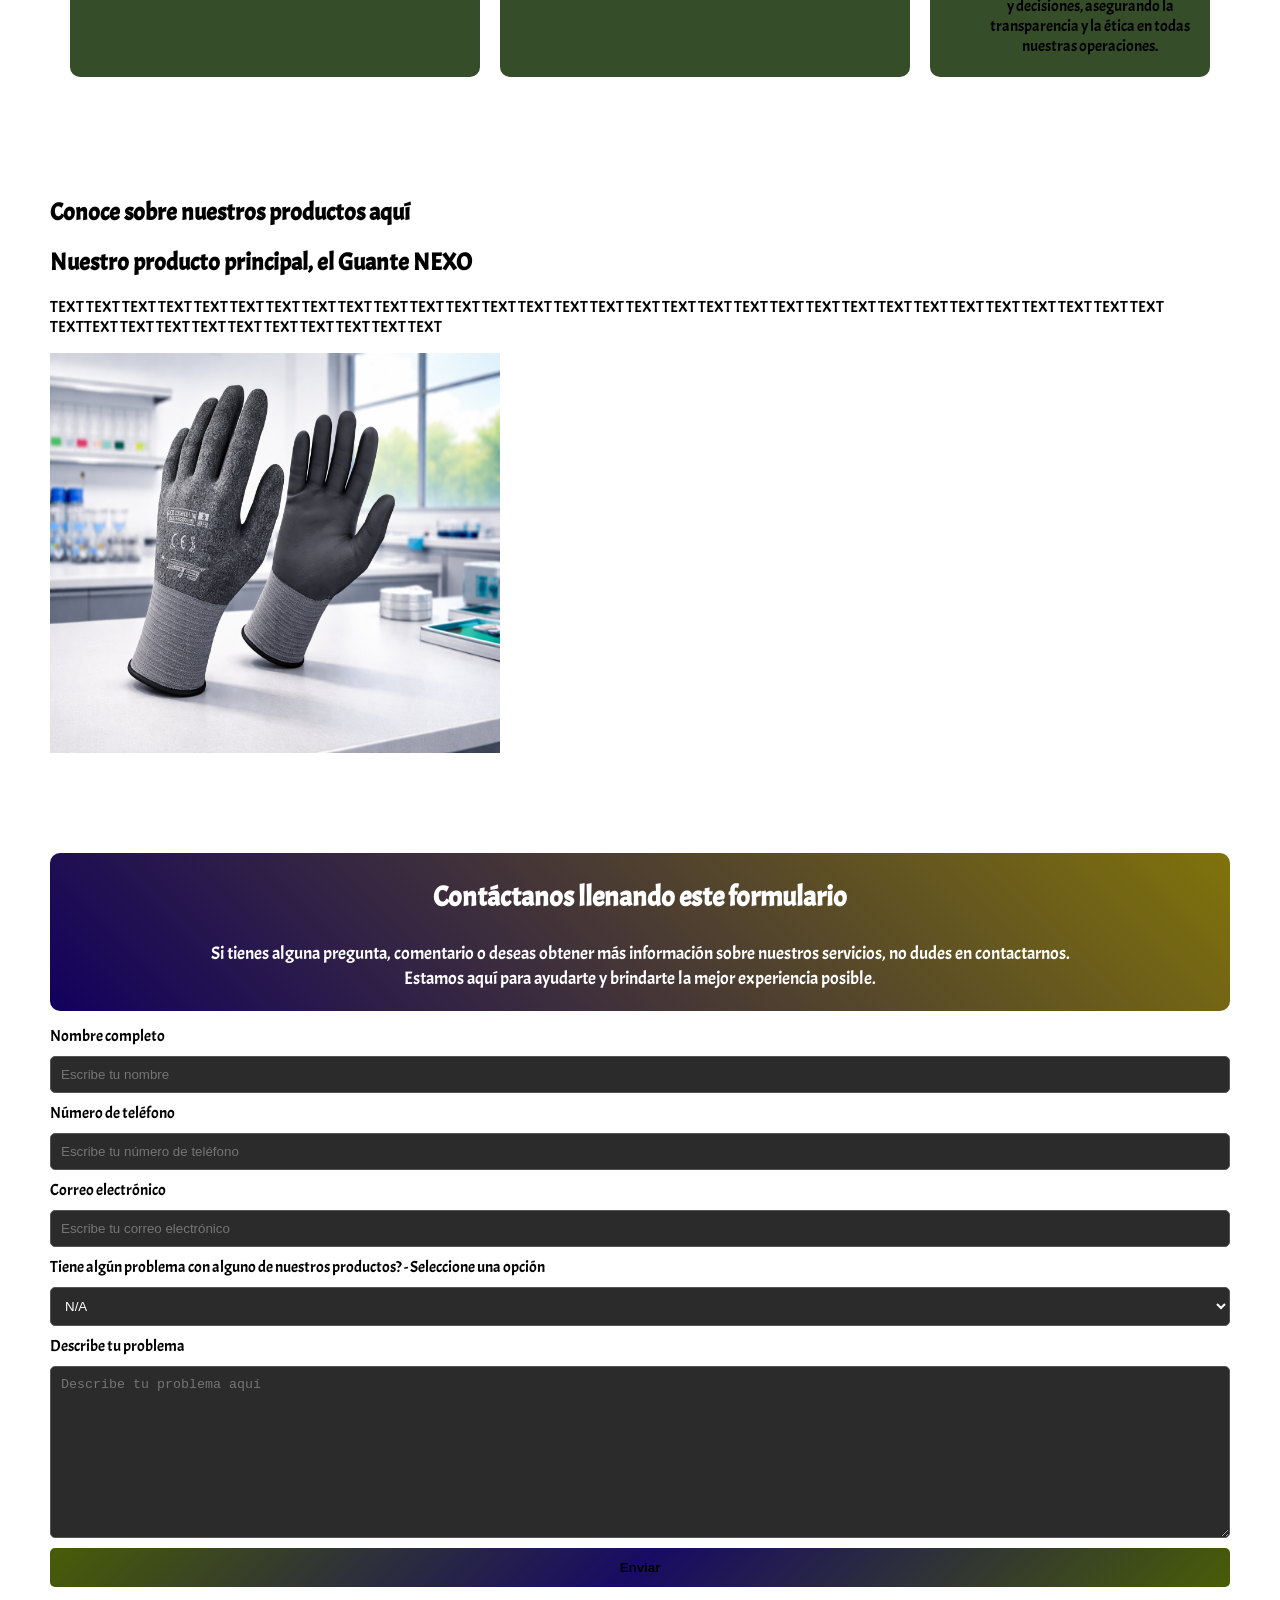
==== commit 884b1fcb: "StartSectionProduct" ====
--- a/MainPage.html
+++ b/MainPage.html
@@ -32,6 +32,7 @@
         <a href="#AboutUs">Sobre nosotros</a>
         <a href="#Objetivos">Objetivos</a>
         <a href="#MVV">Misión - visión - valores</a>
+        <a href="#Productos">Productos</a>
         <a href="#Contacto">Contacto</a>
     </nav>
 
@@ -60,7 +61,7 @@
 
     <section id="Objetivos">
     <div class="ObjetivosHeader">
-        <h1>¿Cuáles son nuestros objetivos?</h1>
+        <h1>Conoce sobre nuestros objetivos <br> e intenciones</h1>
     </div>
 
     <div class="Contenedor-Objetivos1">
@@ -223,11 +224,26 @@
         </div>
     </section>
 
+    <section id = "Productos">
+        <h1>Conoce sobre nuestros productos aquí</h1>
+        <div class = "TextoGuante">
+            <h2>Nuestro producto principal, el Guante NEXO</h2>
+            <p>TEXT TEXT TEXT TEXT TEXT TEXT TEXT TEXT TEXT TEXT TEXT TEXT TEXT TEXT TEXT TEXT TEXT TEXT TEXT TEXT TEXT TEXT
+                TEXT TEXT TEXT TEXT TEXT TEXT TEXT TEXT TEXT TEXTTEXT TEXT TEXT TEXT TEXT TEXT TEXT TEXT TEXT TEXT
+            </p>
+        </div>
+
+        <div class = "ImagenGuante">
+            <img src = "MainPageImages\HolderGloveImage.png" alt = "Imagen del guante NEXO" width = "450px" height = "400px">
+        </div>
+    </section>
+
     <section id = "Contacto">
         <div class = "Contacto">
             <div class = "ContactoHeader">
                 <h1>Contáctanos llenando este formulario</h1>
-                <p>Si tienes alguna pregunta, comentario o deseas obtener más información sobre nuestros servicios, no dudes en contactarnos. Estamos aquí para ayudarte y brindarte la mejor experiencia posible.</p>
+                <p>Si tienes alguna pregunta, comentario o deseas obtener más información sobre nuestros servicios, no dudes en contactarnos. <br>
+                    Estamos aquí para ayudarte y brindarte la mejor experiencia posible.</p>
             </div>
             <form>
 
@@ -235,7 +251,7 @@
             <input type="text" placeholder="Escribe tu nombre">
 
             <label>Número de teléfono</label>
-            <input type="number" placeholder="Escribe tu número de teléfono">
+            <input type="text" placeholder="Escribe tu número de teléfono">
 
             <label>Correo electrónico</label>
             <input type="email" placeholder="Escribe tu correo electrónico">
--- a/MainPage.css
+++ b/MainPage.css
@@ -2,7 +2,7 @@
     margin: 0px;
     padding: 0;
     font-family: 'Acme', cursive;
-    background-color: #12015d;
+    background-color: #ffffff;
     background-size: cover;
 }
 
@@ -21,7 +21,7 @@
 
 nav a {
     display: block;
-    color: #e8e81a;
+    color: #ffffff;
     text-decoration: none;
     font-size: 18px;
     font-family: 'Bungee', cursive;
@@ -34,8 +34,8 @@
 header {
     background: linear-gradient(
         130deg,          
-        #0464a0 0% 50%,
-        #80730b 50% 100%
+        #12015d 0% 50%,
+        #e2d045 50% 100%
     );
     text-align: left;
     padding: 1px;
@@ -63,14 +63,13 @@
 section {
     padding:30px;
     margin:20px;
-    background-color: #1f1f1f;
     border-radius:10px;
 }
 
 .AboutUsHeader {
-    font-size: 30px;
-    text-align: center;
-    color: white;
+    font-size: 28px;
+    text-align: center;
+    color: rgb(0, 0, 0);
     margin-bottom: 20px;
 }
 
@@ -78,7 +77,7 @@
     height: auto;
     display: flex;
     gap: 20px;
-    color: white;
+    color: rgb(0, 0, 0);
     flex: 1;
     margin: 20px;
 }
@@ -88,7 +87,7 @@
     gap: 20px;
     justify-content: center;
     align-items: center;
-    color: white;
+    color: rgb(0, 0, 0);
     flex: 1;
     padding: 5px;
     border-radius: 10px;
@@ -99,17 +98,20 @@
     gap: 20px;
     justify-content: center;
     align-items: center;
-    color: white;
+    color: rgb(0, 0, 0);
     flex: 1;
     padding: 5px;
     border-radius: 10px;
 }
 
 .ObjetivosHeader {
-    font-size: 30px;
-    text-align: center;
-    color: white;
-    margin-bottom: 20px;
+    font-size: 20px;
+    text-align: center;
+    color: rgb(250, 250, 250);
+    background: linear-gradient(45deg, #12015d, #80730b);
+    padding: 1px;
+    border-radius: 10px;
+    margin: 10px;
 }
 
 .Contenedor-Objetivos1 {
@@ -124,7 +126,7 @@
     justify-content: center;
     text-align: center;
     background: linear-gradient(45deg, #12015d, #80730b);
-    color: white;
+    color: rgb(236, 7, 7);
     flex: 1;
     padding: 5px;
     border-radius: 10px;
@@ -142,7 +144,7 @@
     justify-content: center;
     text-align: center;
     background: linear-gradient(-45deg, #12015d, #80730b);
-    color: white;
+    color: rgb(236, 21, 21);
     flex: 1;
     padding: 5px;
     border-radius: 10px;
@@ -159,7 +161,7 @@
     justify-content: center;
     text-align: center;
     background-color: #354e29;
-    color: white;
+    color: rgb(0, 0, 0);
     flex: 1;
     padding: 5px;
     border-radius: 10px;
@@ -243,7 +245,7 @@
 height: auto;
 display: flex;
 flex-direction: column;
-color: #cccccc;
+color: #000000;
 }
 
 input, select {
@@ -252,11 +254,12 @@
 border: 1px solid #555;
 border-radius: 5px;
 background: #2b2b2b;
-color: white;
+color: rgb(255, 255, 255);
 }
 
 button {
 background: linear-gradient(-45deg, #485d07, #180b64, #485d07);
+font-weight: bold;
 color: black;
 padding: 12px;
 border: none;
@@ -268,16 +271,24 @@
 background: linear-gradient(65deg, #12015d, #80730b);
 }
 
+.ContactoHeader {
+background: linear-gradient(45deg, #12015d, #80730b);
+padding: 2px;
+border-radius: 10px;
+margin: 15px 0;
+}
+
 .ContactoHeader p {
+font-size: 18px;
 text-align: center;
-color: #cccccc;
+color: #ffffff;
 line-height: 1.4;
 }
 
 .ContactoHeader h1 {
-font-size: 30px;
+font-size: 28px;
 text-align: center;
-color: #cccccc;
+color: #ffffff;
 line-height:1.4;
 }
 
@@ -287,6 +298,6 @@
 border: 1px solid #555;
 border-radius: 5px;
 background: #2b2b2b;
-color: white;
+color: rgb(0, 0, 0);
 resize: vertical;
-}+}
